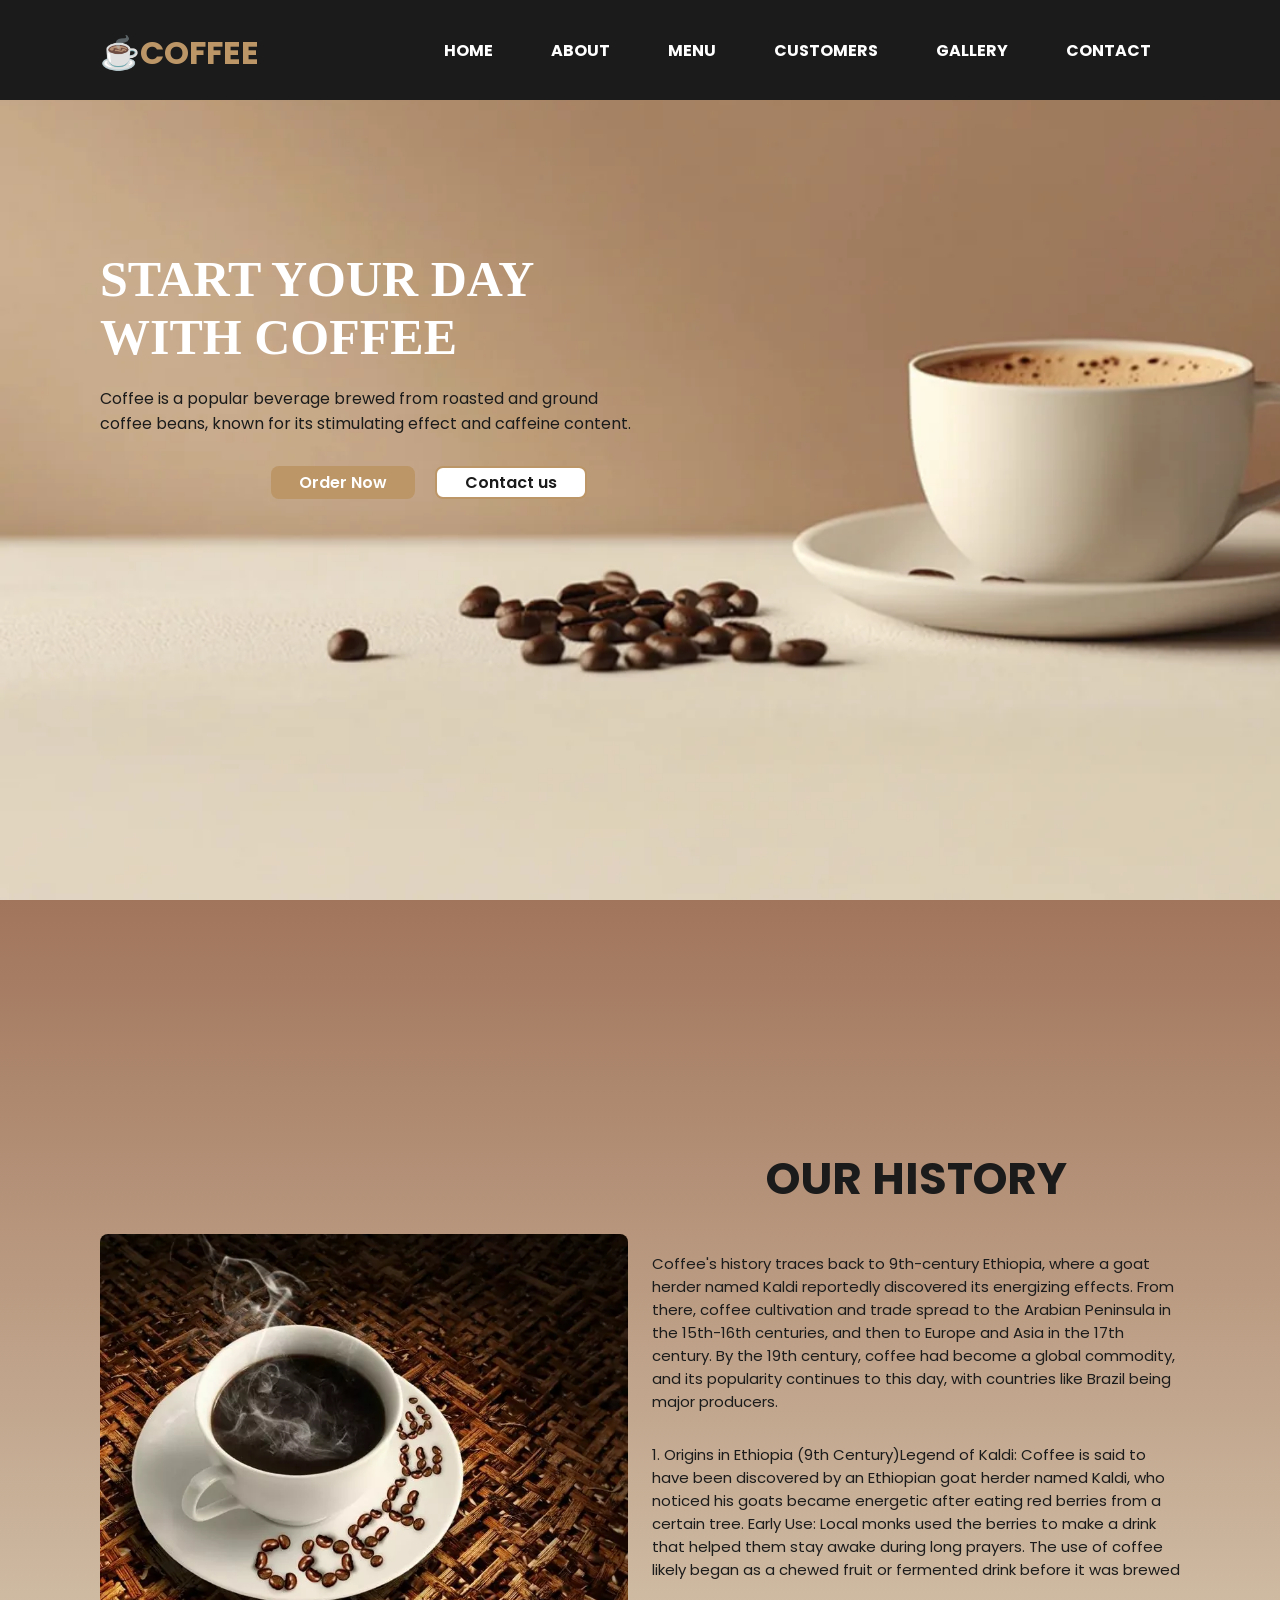
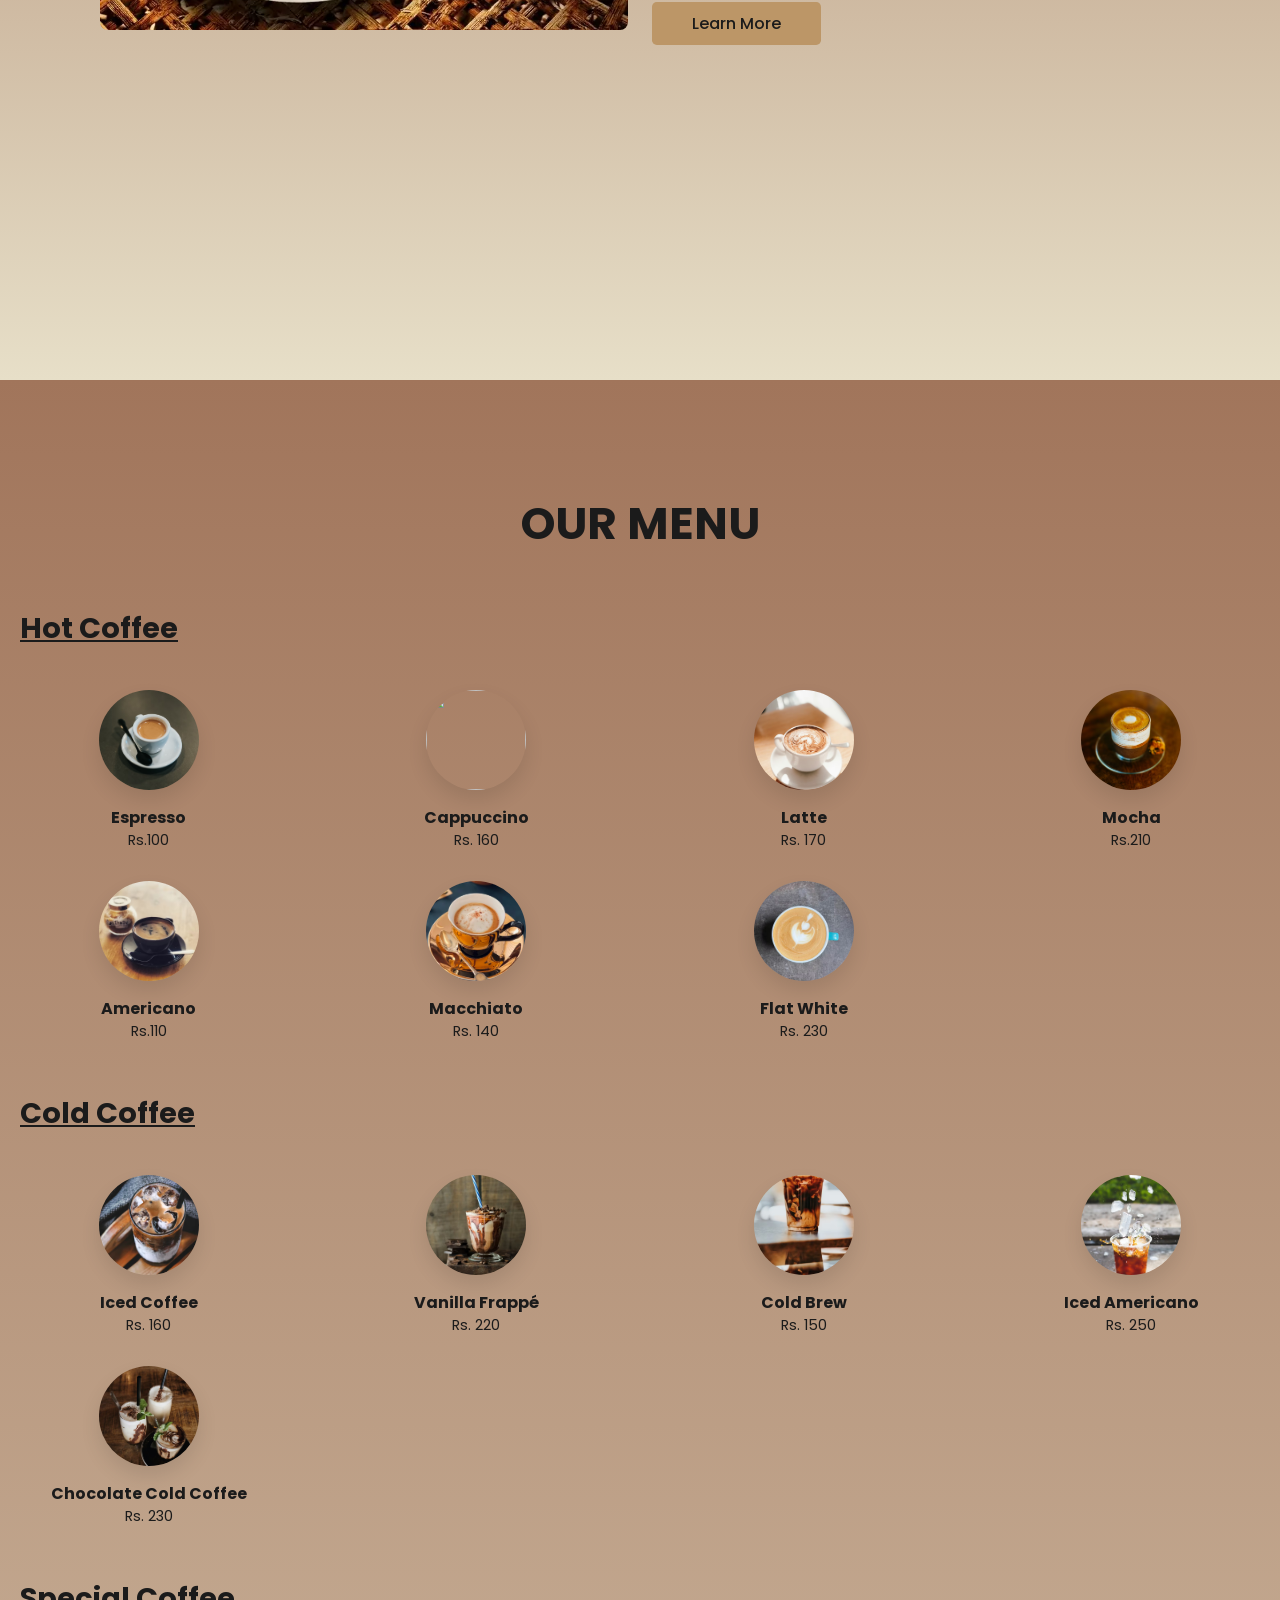
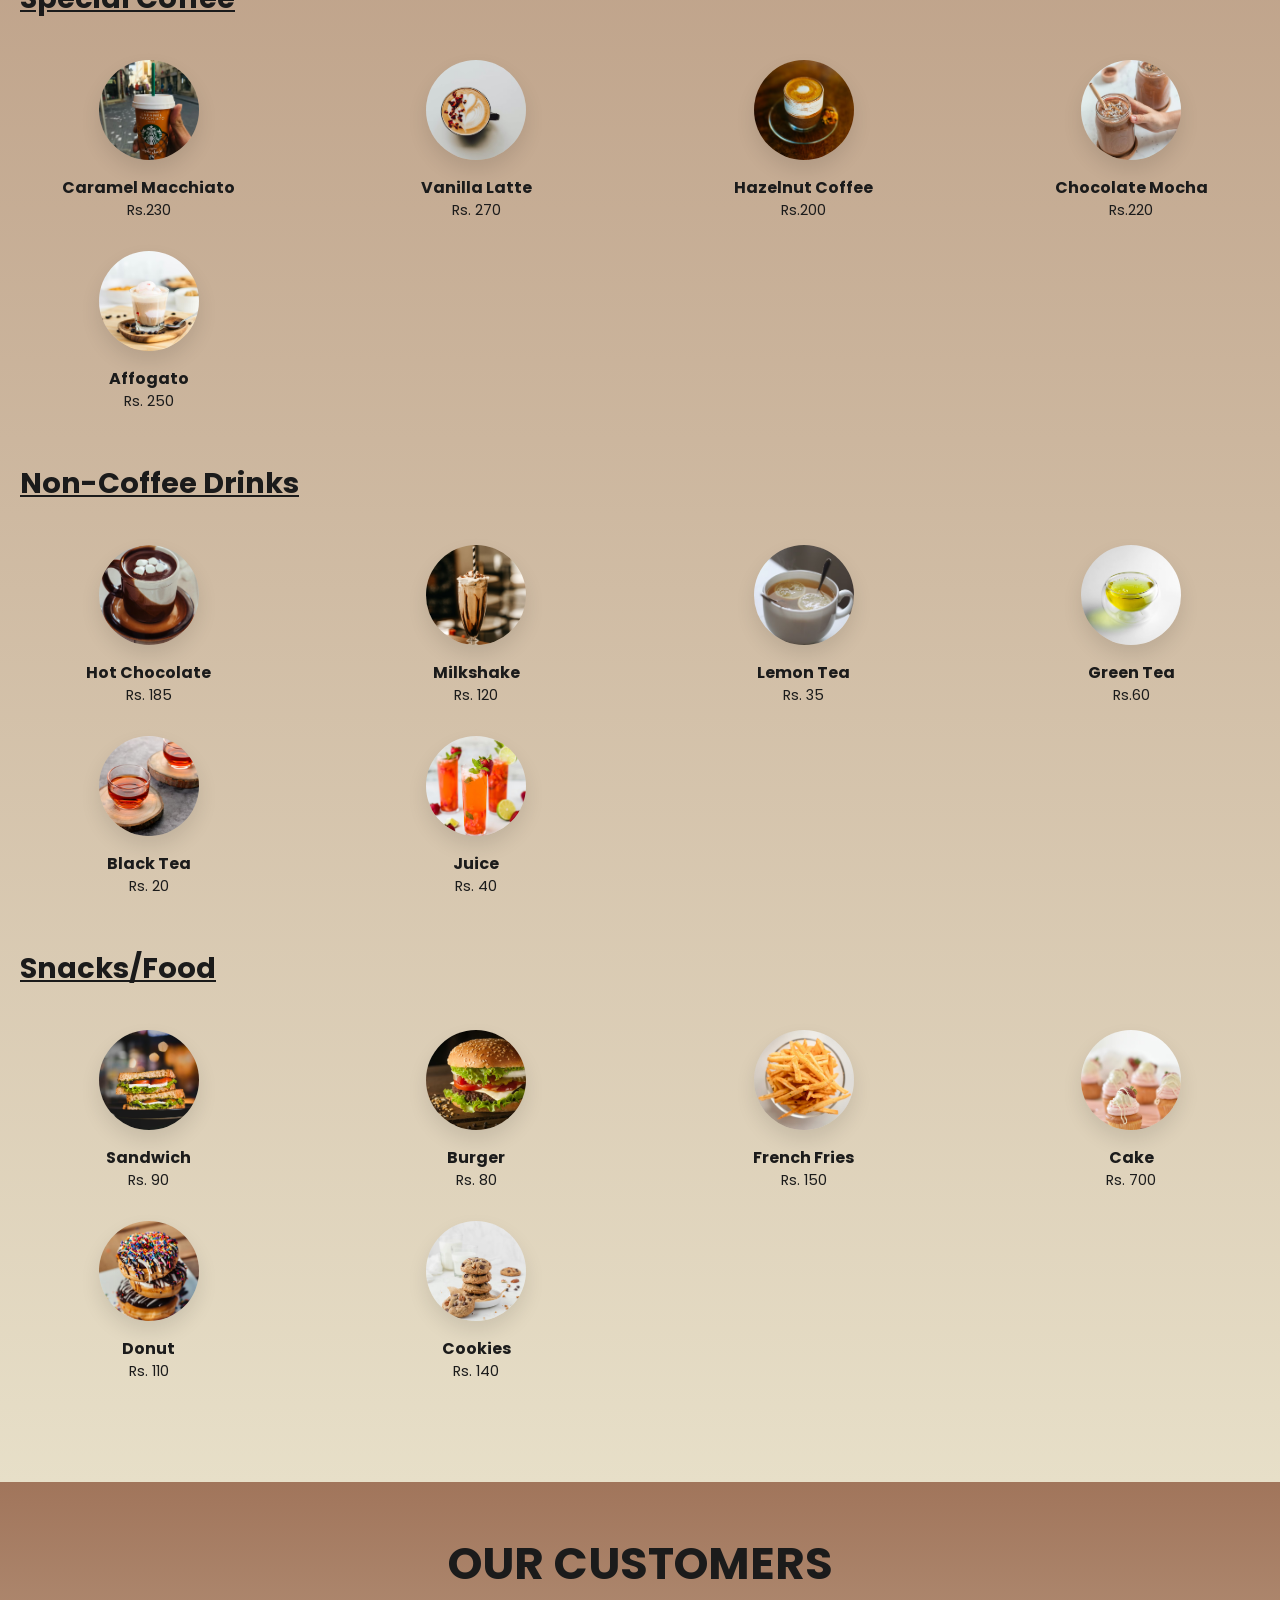
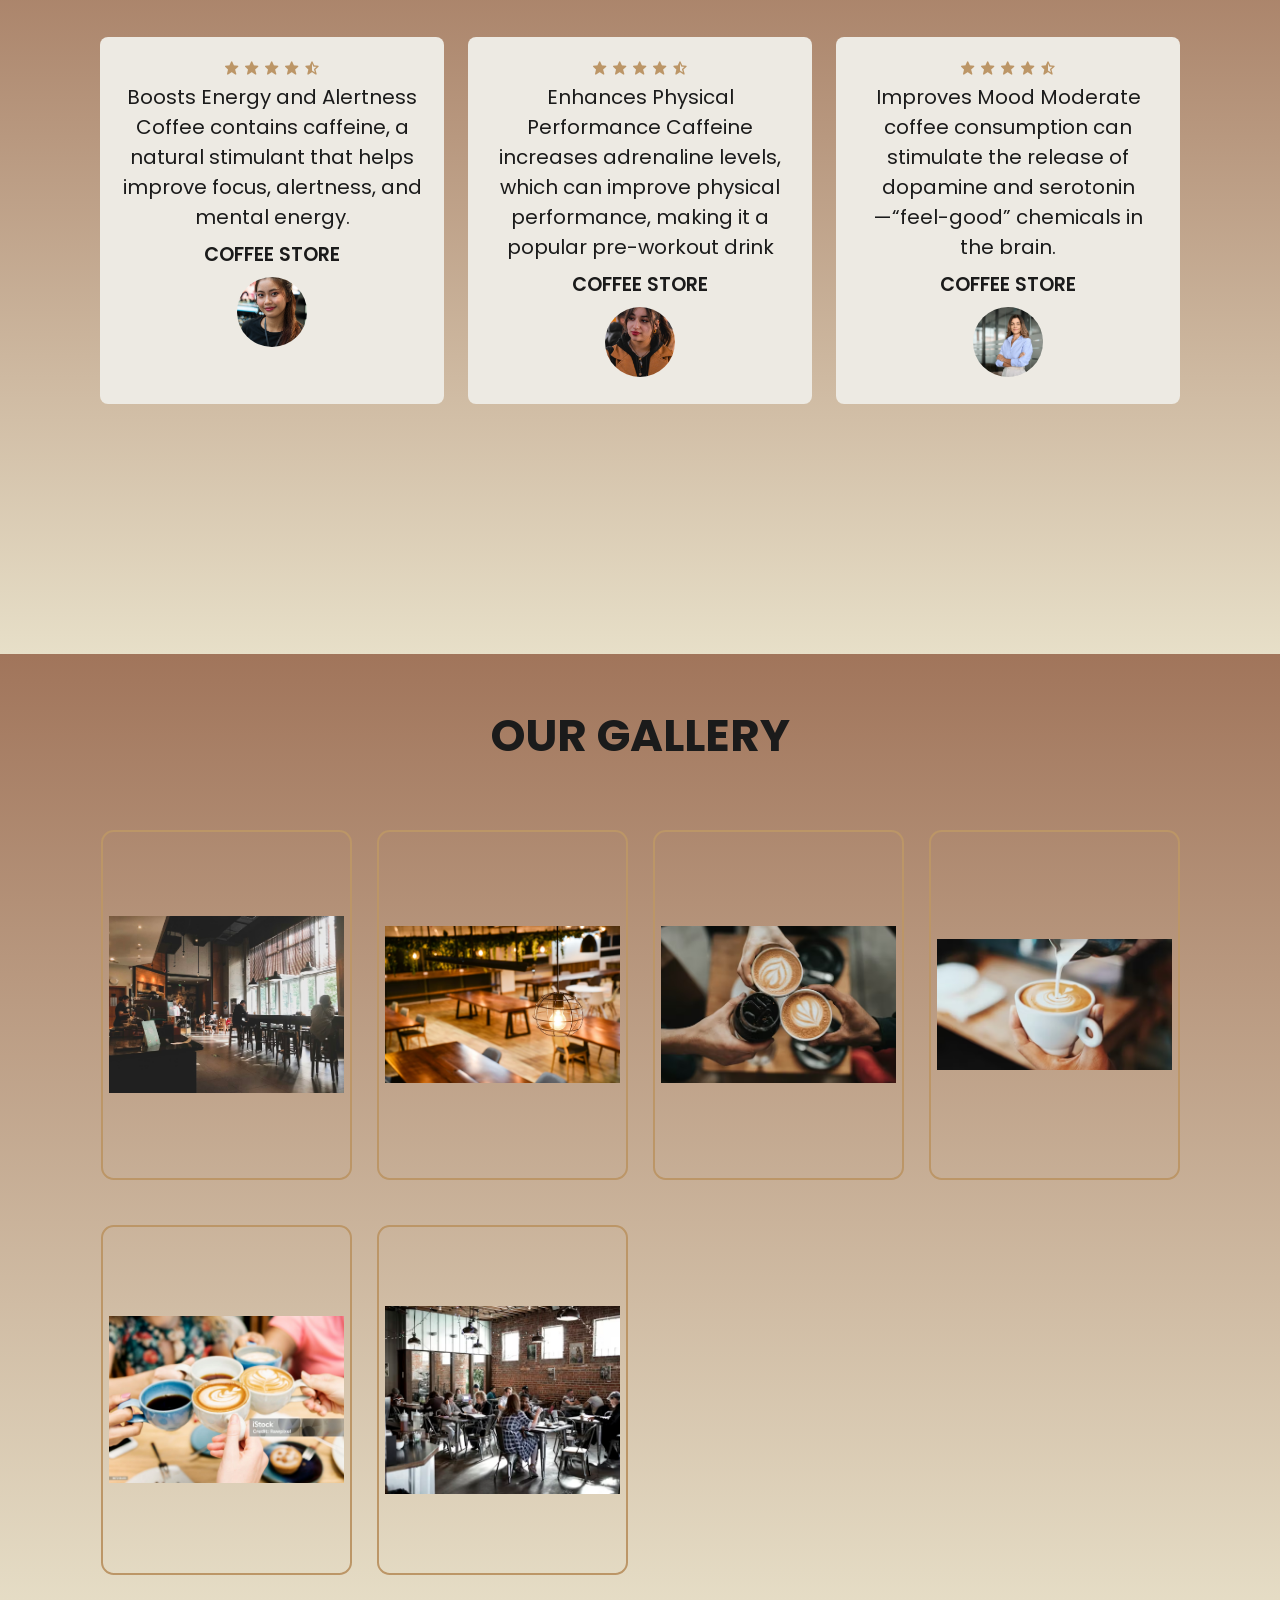
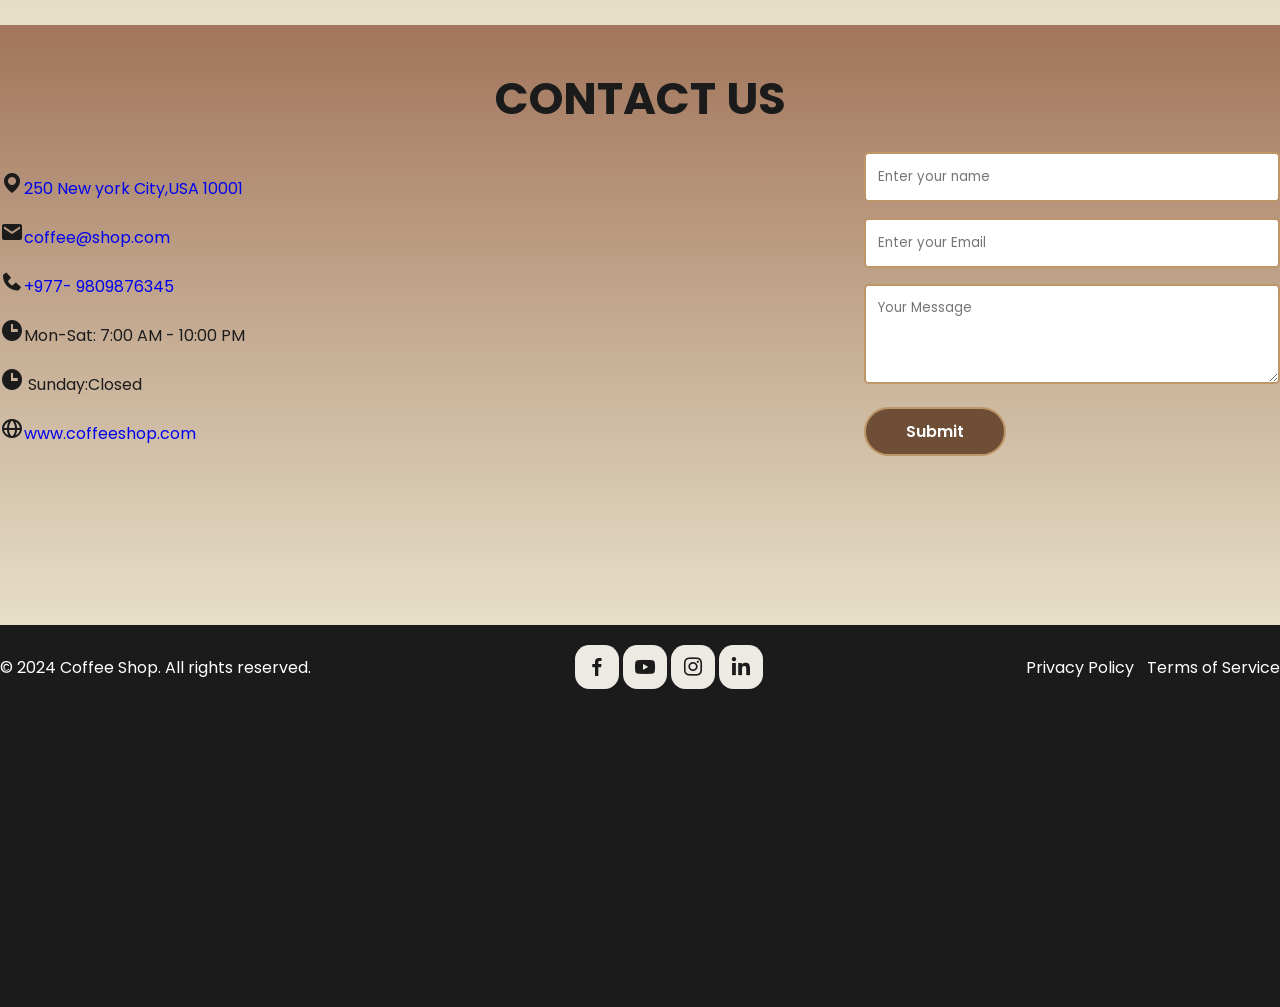
==== index.html @ 63e17163 "Add files via upload" ====
<!DOCTYPE html>
<html lang="en">
<head>
    <meta charset="UTF-8">
    <meta name="viewport" content="width=device-width, initial-scale=1.0">
    <title>Coffee Landing Page</title>
    <link rel="stylesheet"href="coff.css">
    <!-- box icons -->
    <link rel="stylesheet"
  href="https://unpkg.com/boxicons@latest/css/boxicons.min.css">
  <!-- swiper css-->
<link
  rel="stylesheet"
  href="https://cdn.jsdelivr.net/npm/swiper@12/swiper-bundle.min.css"
/>
<body>
       <!-- Navbar-->
    <header>
           <h2 class="logo-text">☕Coffee</h2>
           <div class="main-menu">
            <span class="menuBtn" onclick="openMenu()">&#9776;</span>
            <span class="closeBtn" onclick="closeMenu()">&#9746;</span>
        
        <!-- Links-->
    <ul class="navbar" id="nav-menu">
        <li><a href="#home" class="nav-link">HOME</a></li>
        <li><a href="#about" class="nav-link">ABOUT</a></li>
        <li><a href="#menu" class="nav-link">MENU</a></li>
        <li><a href="#customers" class="nav-link">customers</a></li> 
        <li><a href="#products" class="nav-link">GALLERY</a></li> 
        <li><a href="#contact" class="nav-link">CONTACT</a></li>
        </ul>
        </div>
        <!--iCONS-->
        <!-- <div class="header-icon">
           <i class='bx  bx-cart'  ></i> 
            <i class='bx  bx-search' id="search-icon"></i> 
        </div> -->
     </header>

     <!-- Home -->
     <section class="home" id="home">
    <div class="home-text">
        <h1> Start your day<br> with coffee</h1>
        <p>Coffee is a popular beverage brewed from roasted and ground 
        <br>coffee beans, known for its stimulating effect and caffeine content. </p>
       <div class="home-buttons">
       <button class="btn-order-now" onclick="OrderNow()">Order Now</button>
      <a href="#contact"><button class="btn-contact-us">Contact us</button></a>
    </div>
    </div>
<div class="home-img">
    <img src="https://www.google.com/url?sa=i&url=https%3A%2F%2Fwww.coop.co.uk%2Fproducts%2Fstarbucks-chilled-cup-classics-latte-220ml&psig=AOvVaw2fH3WB0V-2c7R5YcHQFHqv&ust=1748155427494000&source=images&cd=vfe&opi=89978449&ved=0CBQQjRxqFwoTCNCD7urAu40DFQAAAAAdAAAAABAE" alt="">
</div>
</section>
<!-- about -->
<section class="about" id="about">
    <div class="about-img">
        <img src="../Images/coffeee.webp"alt="">
    </div>
    <div class="about-text">
        <h2> Our history</h2>
        <p>Coffee's history traces back to 9th-century Ethiopia, where a goat herder named Kaldi reportedly discovered its energizing effects.
        From there, coffee cultivation and trade spread to the Arabian Peninsula in the 15th-16th centuries, and then to Europe and Asia in the 
        17th century. By the 19th century, coffee had become a global commodity, and its popularity continues to this day, with countries like 
        Brazil being major producers. </p>
         <p>1. Origins in Ethiopia (9th Century)Legend of Kaldi: Coffee is said to have been discovered by an Ethiopian goat herder named Kaldi, 
            who noticed his goats became energetic after eating red berries from a certain tree.
            Early Use: Local monks used the berries to make a drink that helped them stay awake during long prayers. The use of coffee likely began 
            as a chewed fruit or fermented drink before it was brewed</p>
        <!-- <a href="#" id="toggleBtn" class="btn" onclick="toggleLearn(event)">Learn More</a> -->
        <div id="extraContent" style="display:none; margin-top:50px;">
  <p>
 Coffee has a long and fascinating history that dates back to around the 9th century. 
 It is believed that coffee was first discovered in Ethiopia, where, according to a popular legend, 
 a goat herder noticed that his goats became unusually energetic after eating berries from a certain plant.
  These berries were later used to prepare the first form of coffee. From Ethiopia, coffee spread to Yemen
   in the 15th century, where it was first cultivated and used mainly by religious communities to stay awake 
   during long prayers. Coffee gradually became popular across the Middle East, then spread to Europe in the 
   17th century through trade, where coffee houses became important centers for social gatherings and discussions. 
   Later, coffee cultivation expanded to different parts of the world, especially in tropical regions. Today, 
   countries such as Brazil are the largest producers of coffee, followed by Vietnam, Colombia, and Indonesia. Coffee plants generally grow best in warm climates with high rainfall and are mainly produced in regions known as the “Coffee Belt,” which lies between the Tropic of Cancer and the Tropic of Capricorn.
  </p>
</div>
       <a  id="toggleBtn" class="btn" onclick="toggleLearn(event)">Learn More</a> 
    </div>
</section>
<!-- Menu section -->
<section class="menu-section" id="menu">
<h2 class="menu-title">Our Menu</h2>
<div class="section-content">
    <div class="menu-list">
        <div class="menu-item">
            <h3 class="name">Hot Coffee</h3>
              <div class="sub-menu">
                <div class="menu-item">
                    <img src="../Images/Espresso.avif" alt="">
                     <h4>Espresso</h4>
                      <p>Rs.100</p>
                </div>
                <div class="menu-item">
                    <img src="../Images/Cappuccino.avif" alt="">
                     <h4>Cappuccino</h4>
                      <p>Rs. 160</p>
                </div>
                <div class="menu-item">
                    <img src="../Images/lattee.avif" alt="">
                     <h4>Latte</h4>
                      <p>Rs. 170</p>
                </div>
                <div class="menu-item">
                    <img src="../Images/hazelnut coffee.avif" alt="">
                     <h4>Mocha</h4>
                      <p>Rs.210</p>
                </div>
                <div class="menu-item">
                    <img src="../Images/amercino.avif" alt="">
                     <h4>Americano</h4>
                      <p>Rs.110</p>
                </div>
                 <div class="menu-item">
                    <img src="../Images/machito.avif" alt="">
                     <h4>Macchiato</h4>
                      <p>Rs. 140</p>
                </div>
                 <div class="menu-item">
                    <img src="../Images/flat white.avif" alt="">
                     <h4>Flat White</h4>
                      <p>Rs. 230</p>
                </div>
            </div>
        </div>
        <div class="menu-item">
            <h3 class="name">Cold Coffee</h3>
             <div class="sub-menu">
                <div class="menu-item">
                    <img src="../Images/ice coffee.avif" alt="">
                     <h4>Iced Coffee</h4>
                      <p>Rs. 160</p>
                </div>
                <div class="menu-item">
                    <img src="../Images/frappee.avif" alt="">
                     <h4> Vanilla Frappé</h4>
                      <p>Rs. 220</p>
                </div>
                <div class="menu-item">
                    <img src="../Images/cold brew.avif" alt="">
                     <h4>Cold Brew</h4>
                      <p>Rs. 150</p>
                </div>
                <div class="menu-item">
                    <img src="../Images/iced americano.avif" alt="">
                     <h4>Iced Americano</h4>
                      <p>Rs. 250</p>
                </div>
                <div class="menu-item">
                    <img src="../Images/chocolate cold coffee.avif" alt="">
                     <h4>Chocolate Cold Coffee</h4>
                      <p>Rs. 230</p>
                </div>
            </div>
        </div>

            <div class="menu-item">
                <h3 class="name">Special Coffee</h3>
                  <div class="sub-menu">
                <div class="menu-item">
                    <img src="../Images/caramel macchiato.avif" alt="">
                     <h4>Caramel Macchiato</h4>
                      <p>Rs.230</p>
                </div>
                <div class="menu-item">
                    <img src="../Images/vanilla lattee.avif" alt="">
                     <h4>Vanilla Latte</h4>
                      <p>Rs. 270</p>
                </div>
                <div class="menu-item">
                    <img src="../Images/hazelnut coffee.avif" alt="">
                     <h4>Hazelnut Coffee</h4>
                      <p>Rs.200</p>
                </div>
                <div class="menu-item">
                    <img src="../Images/chocolate mocha.avif" alt="">
                     <h4>Chocolate Mocha</h4>
                      <p>Rs.220</p>
                </div>
                 <div class="menu-item">
                    <img src="../Images/affogato.avif" alt="">
                     <h4>Affogato</h4>
                      <p>Rs. 250</p>
                </div>
               
            </div>
        </div>
         <div class="menu-item">
                <h3 class="name">Non-Coffee Drinks</h3>
                  <div class="sub-menu">
                <div class="menu-item">
                    <img src="../Images/hot chocolate.avif" alt="">
                     <h4>Hot Chocolate</h4>
                      <p>Rs. 185</p>
                </div>
                <div class="menu-item">
                    <img src="../Images/milkshake.avif" alt="">
                     <h4>Milkshake</h4>
                      <p>Rs. 120</p>
                </div>
                <div class="menu-item">
                    <img src="../Images/lemon tea.avif" alt="">
                     <h4>Lemon Tea</h4>
                      <p>Rs. 35</p>
                </div>
                <div class="menu-item">
                    <img src="../Images/green tea.avif" alt="">
                     <h4>Green Tea</h4>
                      <p>Rs.60</p>
                </div>
                <div class="menu-item">
                    <img src="../Images/black tea.avif" alt="">
                     <h4>Black Tea</h4>
                      <p>Rs. 20</p>
                </div>
                 <div class="menu-item">
                    <img src="../Images/juice.avif" alt="">
                     <h4>Juice</h4>
                      <p>Rs. 40</p>
                </div>
            </div>
        </div>
         <div class="menu-item">
                <h3 class="name">Snacks/Food</h3>
                  <div class="sub-menu">
                <div class="menu-item">
                    <img src="../Images/sandwich.avif" alt="">
                     <h4>Sandwich</h4>
                      <p>Rs. 90</p>
                </div>
                <div class="menu-item">
                    <img src="../Images/burger.avif" alt="">
                     <h4>Burger</h4>
                      <p>Rs. 80</p>
                </div>
                <div class="menu-item">
                    <img src="../Images/french fries.avif" alt="">
                     <h4>French Fries</h4>
                      <p>Rs. 150</p>
                </div>
                <div class="menu-item">
                    <img src="../Images/cake.avif" alt="">
                     <h4>Cake</h4>
                      <p>Rs. 700</p>
                </div>
                <div class="menu-item">
                    <img src="../Images/donut.avif" alt="">
                     <h4>Donut</h4>
                      <p>Rs. 110</p>
                </div>
                 <div class="menu-item">
                    <img src="../Images/cokies.avif" alt="">
                     <h4>Cookies</h4>
                      <p>Rs. 140</p>
                </div>
            </div>
        </div>

</div>
</section>
<!-- Testimonials section  -->
<section class="customers" id="customers">
        <div class="heading">
            <h2>Our customers</h2>
        </div>
        <!--Container-->
        <div class="customers-container">
            <div class="box">
                <div class="stars">
                    <i class='bx  bxs-star'></i> 
                    <i class='bx  bxs-star'></i> 
                    <i class='bx  bxs-star'></i> 
                    <i class='bx  bxs-star'></i> 
                    <i class='bx  bxs-star-half'></i> 
                </div>
                <p> Boosts Energy and Alertness
Coffee contains caffeine, a natural stimulant that helps improve focus, alertness, and mental energy.</p>
            <h2> coffee Store</h2>
            <img src="../Images/ig1.avif" alt="">
            </div>
                   <div class="box">
                <div class="stars">
                    <i class='bx  bxs-star'></i> 
                    <i class='bx  bxs-star'></i> 
                    <i class='bx  bxs-star'></i> 
                    <i class='bx  bxs-star'></i> 
                    <i class='bx  bxs-star-half'></i> 
                </div>
                <p> Enhances Physical Performance
Caffeine increases adrenaline levels, which can improve physical performance, making it a popular pre-workout drink</p>
            <h2> coffee Store</h2>
            <img src="../Images/ig 2.avif" alt="">
            </div>
                   <div class="box">
                <div class="stars">
                    <i class='bx  bxs-star'></i> 
                    <i class='bx  bxs-star'></i> 
                    <i class='bx  bxs-star'></i> 
                    <i class='bx  bxs-star'></i> 
                    <i class='bx  bxs-star-half'></i> 
                </div>
                <p>Improves Mood
Moderate coffee consumption can stimulate the release of dopamine and serotonin—“feel-good” chemicals in the brain.</p>
            <h2>coffee Store</h2>
            <img src="../Images/ig3.webp" alt="">
            </div>
        </div>
    </section>
<!--Products-->
<section class="products" id="products">
    <div class="heading">
        <h2> Our Gallery</h2>
    </div>
    <!--Container-->
<div class="products-container">
    <div class="box">
        <img src="../Images/shop1.avif" alt="">
        </div>

      <div class="box">
        <img src="../Images/shop2.avif" alt="">
</div>
  <div class="box">
        <img src="../Images/shop3.avif" alt="">
    </div>
      <div class="box">
        <img src="../Images/shop4.avif" alt="">  
    </div>
      <div class="box">
        <img src="../Images/shop5.jpg" alt="">
    </div>
       <div class="box">
        <img src="../Images/shop6.avif" alt="">

        </div>
    </div>
    </section>
    <!-- Contact section -->
  <section class="contact-section" id="contact">
      <h2 class="section-title">Contact Us</h2>
      <div class="section-content">
             <ul class="contact-info-list">
                <li class="contact-info">
               <p><i class="bx bxs-map"></i><a href="https://maps.google.com/?q=250+New+york+City,USA+10001">250 New york City,USA 10001</a></p>
                </li>
                 <li class="contact-info">
                <p><i class="bx bxs-envelope"></i><a href="mailto:coffee@shop.com">coffee@shop.com</a></p>
                </li>
                 <li class="contact-info">
               <p><i class="bx bxs-phone"></i><a href="tel:+977-9809876345">+977- 9809876345</a>
              </p>
                </li>
                 <li class="contact-info">
                <p><i class="bx bxs-time"></i>Mon-Sat: 7:00 AM - 10:00 PM</p>
                </li>
                 <li class="contact-info">
                <p><i class="bx bxs-time"></i> Sunday:Closed</p>
                </li>
                 <li class="contact-info">
                <p><i class='bx bx-globe'></i><a href="https://www.coffeeshop.com">www.coffeeshop.com</a></p>
                </li>
            </ul>
    <form action="https://script.google.com/macros/s/AKfycbwiwgAVeSHhJvW1-K7cb2Zq85t9lY4PIcH1Jroj9TIvGmdhLz7yM1mQ5mbHbmNhvFgF/exec" method="POST" class="contact-form" id="contact-form">
    <input type="text" name="name" class="form-input" placeholder="Enter your name"><br>
    <input type="email" name="email" placeholder="Enter your Email" class="form-input" required> <br>
    <textarea name="message" placeholder="Your Message" class="form-input" required></textarea>
    <button class="submit-button" type="submit">Submit</button>
    </form>

</section>
<!-- footer section -->

    <footer class="footer-section">
        <div class="section-content">
            <p class="copyright-text">&#169; 2024 Coffee Shop. All rights reserved.</p>
           <div class="social">
            <a href="https://www.facebook.com/profile.php?id=1000xxxxxxxx"><i class='bx bxl-facebook'></i></a>
             <a href="https://www.youtube.com/@ChhotiKahani111"><i class='bx bxl-youtube'></i></a>
              <a href=""><i class='bx bxl-instagram'></i></a>
               <a href="https://www.linkedin.com/in/aashika-chaudhary-69018b343?utm_source=share&utm_campaign=share_via&utm_content=profile&utm_medium=android_app"><i class='bx bxl-linkedin'></i></a>
           </div> 
           <p class="policy-text">
            <a href="#" class="policy-link">Privacy Policy</a> | <a href="#"  class="policy-link">Terms of Service</a>
           </p>
        </div> 
        <div class="footer-box">
            <ul class="contact-info-list">
                <li class="contact-info">
               <p><i class="bx bxs-map"></i>250 New york City,USA 10001</p>
                </li>
                 <li class="contact-info">
                <p><i class="bx bxs-envelope"></i>coffee@shop.com</p>
                </li>
                 <li class="contact-info">
               <p><i class="bx bxs-phone"></i>
               +977- 9809876345</p>
                </li>
                 <li class="contact-info">
                <p><i class="bx bxs-time"></i>Mon-Sat: 7:00 AM - 10:00 PM</p>
                </li>
                 <li class="contact-info">
                <p><i class="bx bxs-time"></i> Sunday:Closed</p>
                </li>
                 <li class="contact-info">
                <p><i class='bx bxs-globe'></i>www.coffeeshop.com</p>
                </li>
            </ul>

            <h3> Contact</h3>
            <div class="contact">
                <span><i class='bx  bxs-map'></i> 250 New york City,USA 10001</span>
                  <span><i class='bx  bxs-phone'></i>+1 444 744 8444 </span>
                  <span><i class='bx  bxs-envelope'></i>coffee@shop.com</span>
            </div>
        </div>
    </footer>
    <!-- Linking swiper script -->
<script src="https://cdn.jsdelivr.net/npm/swiper@12/swiper-bundle.min.js"></script>
<script src="coff.js"></script>


</body>
</html>
---- coff.css ----
/* Google font */
@import url('https://fonts.googleapis.com/css2?family=Gravitas+One&family=Lobster&family=Miniver&family=Montserrat+Alternates:wght@500;600;700&family=Open+Sans:ital,wght@0,300..800;1,300..800&family=Poppins:ital,wght@0,100;0,200;0,300;0,400;0,500;0,600;0,700;0,800;0,900;1,100;1,200;1,300;1,400;1,500;1,600;1,700;1,800;1,900&family=Roboto:ital,wght@0,100..900;1,100..900&family=Winky+Sans:ital,wght@0,300..900;1,300..900&display=swap');
*{
    font-family: 'Poppins',sans-serif;
    margin: 0;
    padding: 0;
    box-sizing: border-box;
    scroll-padding-top: 4rem;
    scroll-behavior: smooth;
    list-style: none;
    text-decoration: none;
  
}
/* variable */
:root{
--main-color:#bc9667;
--second-color:#edeae3;
--text-color:#1b1b1b;
--bg-color:#fff;

/* box shadow*/
--box-shadow: 2px 2px 10px 4px rgb(14 55 54 / 15%);
}
html{
    scroll-behavior: smooth;
}
section{
    padding: 50px 100px;
}
img{
    width: 100%;
}
body{
    color: var(--text-color);
 
   
}
header{
    position: fixed;
    width: 100%;
    height: 100px;
    top:0;
    right:0;
    z-index: 1000;
    display: flex;
    justify-content: space-between;
    align-items: center;
    padding: 18px 100px;
    transition: 0.5s linear;
    background: var(--text-color);
}
.header.shadow{
    background: var(--text-color);
    background: var(--box-shadow);
}
.logo-text{
    font-size: 2rem;
    font-weight: bold;
    color: var(--bg-color);
    margin-top: 5px;
}
#nav-menu {
  display: flex;  /* show links horizontally */
  list-style: none;
}
.menuBtn,
.closeBtn {
  display: none; /* hide hamburger on desktop */
}
.closeBtn, .menuBtn{
   font-size: 28px;
   margin: 0px 20px;
   color: var(--bg-color);
   display: none;
   margin-bottom: 50px;
}
@media only screen and (max-width: 768px){
   ul{
    display: none;
   }
   ul li{
    display: block;
    margin: 20px;
  
   }
   .menuBtn{
    display: block;
   }
   #nav-menu{
    width: 100%;
    background: rgb(11,46,54);
    position: absolute;
    top: 50px;
    right: 0px;
    text-align: center;
    display: none;
    cursor: pointer;
   }
   #nav-menu:hover{
   
    transition: 0.2s all linear;
    border: 2px solid var(--bg-color);
    
   }
}
.navbar{
    display: flex;
    justify-content: space-between;

}
.navbar a{
    padding: 8px 29px;
    color: var(--bg-color);
    font-size: 1rem;
    text-transform: uppercase;
    font-weight: bold;
}
.navbar a:hover{
    background-color:rgb(244, 162, 91);
    border-radius: 0.2rem;
    transition: 0.2s all linear;
}


h1{
    text-align: left;
    margin-top: 200px;
    font-size: 50px;
    font-family:'Poppins,sans-serif';
}
/* home */
.home{
    width: 100%;
    min-height: 100vh;
    background: url("../Images/c.webp");
    background-repeat: no-repeat;
    background-size:cover;
    background:absolute;
    background-position: left;
    display: grid;
    grid-template-columns: repeat(auto-fit,minmax(17rem,auto));
    gap:1.5rem;
}
.home-text h1{
    color: var(--bg-color);
    text-transform: uppercase;
    margin: 0.5;
    margin-bottom: 20px;
    
}
.home-text p{
    margin-bottom: 20px;
}
/* Container for the buttons */
.home-buttons {
  display: flex;
  gap: 20px;           /* Space between buttons */
  justify-content: center; /* Center horizontally */
  margin-top: 30px;  
  text-align: left;  /* Space from elements above */
  flex-wrap: wrap;     /* Wrap on small screens */
}

/* Common styles for both buttons */
.home-buttons button {
  padding: 2px 28px;
  font-size: 1rem;
  border-radius: 8px;
  border: none;
  cursor: pointer;
   text-align: left; 
  transition: all 0.3s ease;
  font-weight: 600;
}

/* Order Now button style */
.home-buttons .btn-order-now {
  background-color:var(--main-color) ;/* coral/orange color */
  color: #fff;
}

.home-buttons .btn-order-now:hover {
  background-color:var(--main-color) ;/* darker orange on hover */
  transform: translateY(-2px);
  box-shadow: 0 5px 15px rgba(0,0,0,0.2);
}

/* Contact Us button style */
.home-buttons .btn-contact-us {
  background-color: #fff;
  color: var(--text-color);
  border: 2px solid var(--main-color);
}

.home-buttons .btn-contact-us:hover {
  background-color: var(--main-color);
  color: #fff;
  transform: translateY(-2px);
  box-shadow: 0 5px 15px rgba(0,0,0,0.2);
}

/* Responsive for small screens */
@media screen and (max-width: 600px){
    .home{
    background: url("../Images/c.webp");
    background-repeat: no-repeat;
    min-height: 100vh;
    background-size:cover;
    background:relative;
    background-position: left;
    display: grid;
    grid-template-columns: repeat(auto-fit,minmax(17rem,auto));
    gap:1.5rem;
        
    }
    .navbar{
        width: 100%;
    }

  .home-buttons {
    flex-direction: column;
    gap: 15px;
  }
  
  .home-buttons button {
    width: 50%;
    height: 50px;

  }
}
.btn {
    margin-top: 20px;
    padding: 10px 50px;
    border-radius: 0.2rem;
    background: var(--main-color);
    color: var(--text-color);
    font-weight:500;
    margin-bottom: 500px;
}
.btn:hover {
    background: #837bf5;
}
.btn.contact-us {
    background: var(--second-color);
    color: var(--text-color);
    border: 2px solid var(--main-color);
}
/* about */
.about{
    min-height: 120vh;
    align-items: center;
    display: grid;
    grid-template-columns: repeat(auto-fit,minmax(17rem,auto));
    gap:1.5rem;
    background: linear-gradient(to bottom, #A1755B, #E7DFC8);
}

.about-img img{
    margin-top: 50px;
    border-radius: 0.5rem;
    margin-bottom: 60px;
    
}
.about-text h2{
    font-size: 2.8rem;
    color: var(--text-color);
    text-transform:uppercase;
    text-align: center;
    font-size: 2.8rem;
    margin-bottom: 40px;
    margin-top: -100px;
    
}
.about-text p{
    font-size:15px;
    margin:0.5rem  1 1rem;
    margin-bottom: 30px;

}
 .about .btn{
    padding: 10px 40px;
    border-radius: 0.3rem;
    background-position: var(--main-color);
    color: var(--text-color);
    font-weight:500;
    border: none;
    margin-bottom: 10px;
}
.btn:hover{
    background: #8a6f4d;
}
/* Menu section */
.menu-section{
    padding: 50px 0 100px;
        background: linear-gradient(to bottom, #A1755B, #E7DFC8);
    
}
/* 4 items euta line ma milayera rakhna */
.sub-menu {
    display: grid;
    grid-template-columns: repeat(3, 1fr); /* Exact 4 ota items per row */
    gap: 30px;                             /* Items bich ko gap */
    width: 100%;
}
h2{
    text-align: center;
    font-size: 2.8rem;
    text-transform: uppercase;
    margin-top: 60px;
    
}
h2:hover{
    transition: 0.2s all linear;
    text-decoration: underline;
    text-decoration-color: #bc9667;
}
h3{
    font-size: 1.8rem;
    text-decoration: underline;
    margin-bottom: 20px;
    margin-top: 30px;
    padding: 20px;
}
/* Individual Item Styling */
.sub-menu .menu-item {
    display: flex;
    flex-direction: column;
    align-items: center;    /* Center align garna */
    text-align: center;
}

/* BHITRA KO IMAGE: Yo code le sabai lai same size banaucha */
.sub-menu .menu-item img {
    width: 100px;           /* Sabai image ko width same */
    height: 100px;          /* Sabai image ko height same */
    object-fit: cover;      /* Image stretch huna didaina, milayera crop garcha */
    border-radius: 50%;     /* Exact golo banauna */
    margin-bottom: 15px;
    box-shadow: var(--box-shadow);
    box-shadow: 0 10px 20px rgba(0,0,0,0.1); /* Halka shadow image ma jastai */
}

/* Item ko Name ra Price */
.sub-menu .menu-item h3 {
    font-size: 1.1rem;
    margin: 5px 0;
    font-weight: bold;
}

.sub-menu .menu-item p {
    font-size: 0.9rem;
    color: var(--text-color);

}
@media (min-width: 768px) {
    .sub-menu {
        grid-template-columns: repeat(3, 1fr);
    }
}

@media (min-width: 1024px) {
    .sub-menu {
        grid-template-columns: repeat(4, 1fr);
    }
}

/* customers section */
  #customers{
  
     background: linear-gradient(to bottom, #A1755B, #E7DFC8);
  }
  .customers-container{
     display: grid;
    grid-template-columns: repeat(auto-fit,minmax(200px,auto));
    gap:1.5rem;
    margin-top: 2rem;
    
}

.customers-container .box{
    padding: 20px;
    box-shadow: var(--main-color);
    background-color: var(--second-color);
    border-radius: 0.5rem;
    text-align: center;
    margin-bottom: 200px;
}
.stars .bx{
    color:var(--main-color);
}
.customers-container .box p{
    font-size: 20px;

}
.customers-container .box h2{
    font-size: 1.2rem;
    font-weight: 600;
    margin: 0.5rem 0 0.5rem;
}
.customers-container .box img{
    width: 70px;
    height: 70px;
    border-radius: 50%;
    object-fit: cover;
}
.customers-container .box:hover{
    background: var(--second-color);
    transition: 0.2s all linear;
}

.heading{
    text-align: center;
     margin-bottom: 40px;
}
.heading h2{
    font-size: 2.8rem;
    margin-top: -2px;
    margin-bottom: 40px;
    text-transform: uppercase;
}
.logo-text{
    color: var(--main-color);
}
.products{
    background: linear-gradient(to bottom, #A1755B, #E7DFC8);
}
.products-container{
    display: grid;
    min-height: 600px;
    grid-template-columns: repeat(auto-fit,minmax(200px,auto));
    gap:1.5rem;
    margin-top: 2rem;

}
.products-container .box{
    position: relative;
    padding: 0.5px;
    display: flex;
    flex-direction: column;
    justify-content: center;
    border-radius: 0.5rem;
}
.products-container img{
    width: 100%;
    height: 350px;
    object-fit: contain;
    object-position: center;
    margin-top: 20px;
    padding: 6px;
    border: 2px solid var(--main-color);
    border-radius: 0.8rem;
}
.products-container .box h3{
    font-size: 1rem;
    font-weight: 600;
    text-transform: uppercase;
    margin: 0.5rem 0 0.5rem;
    margin-top: 20px;
}
.products-container .box .content {
    display: flex;
    align-items: center;
    justify-content: space-around;
}
.products-container .box .content span{
    padding: 0.1rem;
    color: var(--bg-color);
    background: var(--main-color);
    border-radius: 4px;
    font-weight: 500;
}
.products-container .box .content a{
    padding: 0.1rem;
    color: var(--bg-color);
    border: 2px solid var(--main-color);
    border-radius: 4px;
    text-transform: uppercase;
}
.products-container .box .content a:hover{
    background: var(--main-color);
    color: var(--bg-color);
    transition: 0.2s all linear;
}


/* footer section*/
.footer-section{
   padding: 20px 0;
   background: var(--text-color);
}
.footer-section .section-content{
    display: flex;
    align-items: center;
    justify-content: space-between;

}
.footer-section :where(.copyright-text, .social-media, .policy-link){
    color: var(--bg-color);
}
.social-media{
    display: flex;
    align-items: center;
    column-gap: 0.5rem;
}
.social a .bx{
    font-size: 24px;
    color: var(--text-color);
    padding: 10px;
    background: var(--second-color);
    border-radius: 0.9rem;
}
.social a .bx:hover{
    background: var(--main-color);
    color: var(--bg-color);
}
.footer-box h3{
    font-weight: 600;
    margin-bottom: 10px;

}
.footer-box li a{
    color: var(--text-color);
}
.footer-box li a:hover{
    color: var(--main-color);
}
@media screen and (max-width: 768px){
  
    .footer-section .section-content{
        padding: 18px 50px;
        flex-direction: column;
        gap: 20px;
    }
    
    section{
        padding: 50px 20px;
    }
    .social a .bx{
        justify-content: center;
        margin: 2px;
        
    }
    
} 

/* Contact section */
.contact-section{
    padding: 50px 0 10px;
    height: 500px;
     min-height: 600px;
    background: linear-gradient(to bottom, #A1755B, #E7DFC8);
}
.contact h2{
    font-size: 3rem;
    text-align: center;
    font-weight: 600;
   margin-top: 20px;
}
.section-title{
    margin-top: -10px;
    margin-bottom: 20px;
}
.contact-section .section-content{
    display: flex;
    gap: 20px;
    align-items: flex-start;
    justify-content: space-between;
}
.contact-section .section-content .contact-info{
    display: flex;
    align-items: center;
    margin: 20px 0;
    gap: 20px;
}
.contact-section .section-content .contact-info i{
    font-size: 24px;
 
}
 .contact-section .contact-form .form-input{
    width: 100%;
    height: 50px;
    padding: 0 12px;
    outline: none;
    margin-bottom: 16px;
    background: var(--bg-color);
    border: 2px solid var(--main-color);
    border-radius: 0.3rem;

} 
.contact-section .contact-form textarea.form-input{
    height: 100px;
    padding: 12px;
    resize: vertical;
}
.contact-section .contact-form .submit-button{
    padding: 10px 40px;
    border-radius: 2rem;
    background: #6f4e37;
    color: var(--bg-color);
    font-size:16px;
    font-weight:600;
    border: 2px solid var(--main-color);
}
.contact-section .contact-form .submit-button:hover{
    background: #8a6f4d;
    color: var(--text-color);
    transition: 0.2s all linear;
}
button:hover{
    background: #8a6f4d;
    color: var(--text-color);
}
@media screen and (max-width: 768px){
    .contact{
        padding: 18px 50px;
    }
    
    section{
        padding: 50px 20px;
    }
 
    
} 


/* Mobile */
@media screen and (max-width: 767px) {
    header {
        padding: 15px 20px;
    }

    .container {
        padding: 0 15px;
    }
    .navbar {
        display:none;
        flex-direction: column;
        gap: 15px;
     

        position: absolute;
        top: 70px;
        right: 20px;
        width: 300px;
        padding: 15px;
        box-shadow: 0 4px 10px rgba(0,0,0,0.1);
    }

    .navbar.active {
        display: flex;
    }

    #menu-icon {
        display: block;
    }

    .home {
        flex-direction: column;
        text-align: center;
    }

    .menu-list {
        grid-template-columns: 1fr;
    }

    .products-container {
        grid-template-columns: 1fr;
        padding: 20px;
    }

    .contact-info-list {
        grid-template-columns: 1fr;
    }
    
}

/* Tablet */
@media screen and (min-width: 768px) and (max-width: 1024px) {
    .menu-list {
        grid-template-columns: repeat(2, 1fr);
    }

    .products-container {
        grid-template-columns: repeat(2, 1fr);
        padding: 30px;
    }

    .home {
        flex-direction: column;
        text-align: center;
    }
}
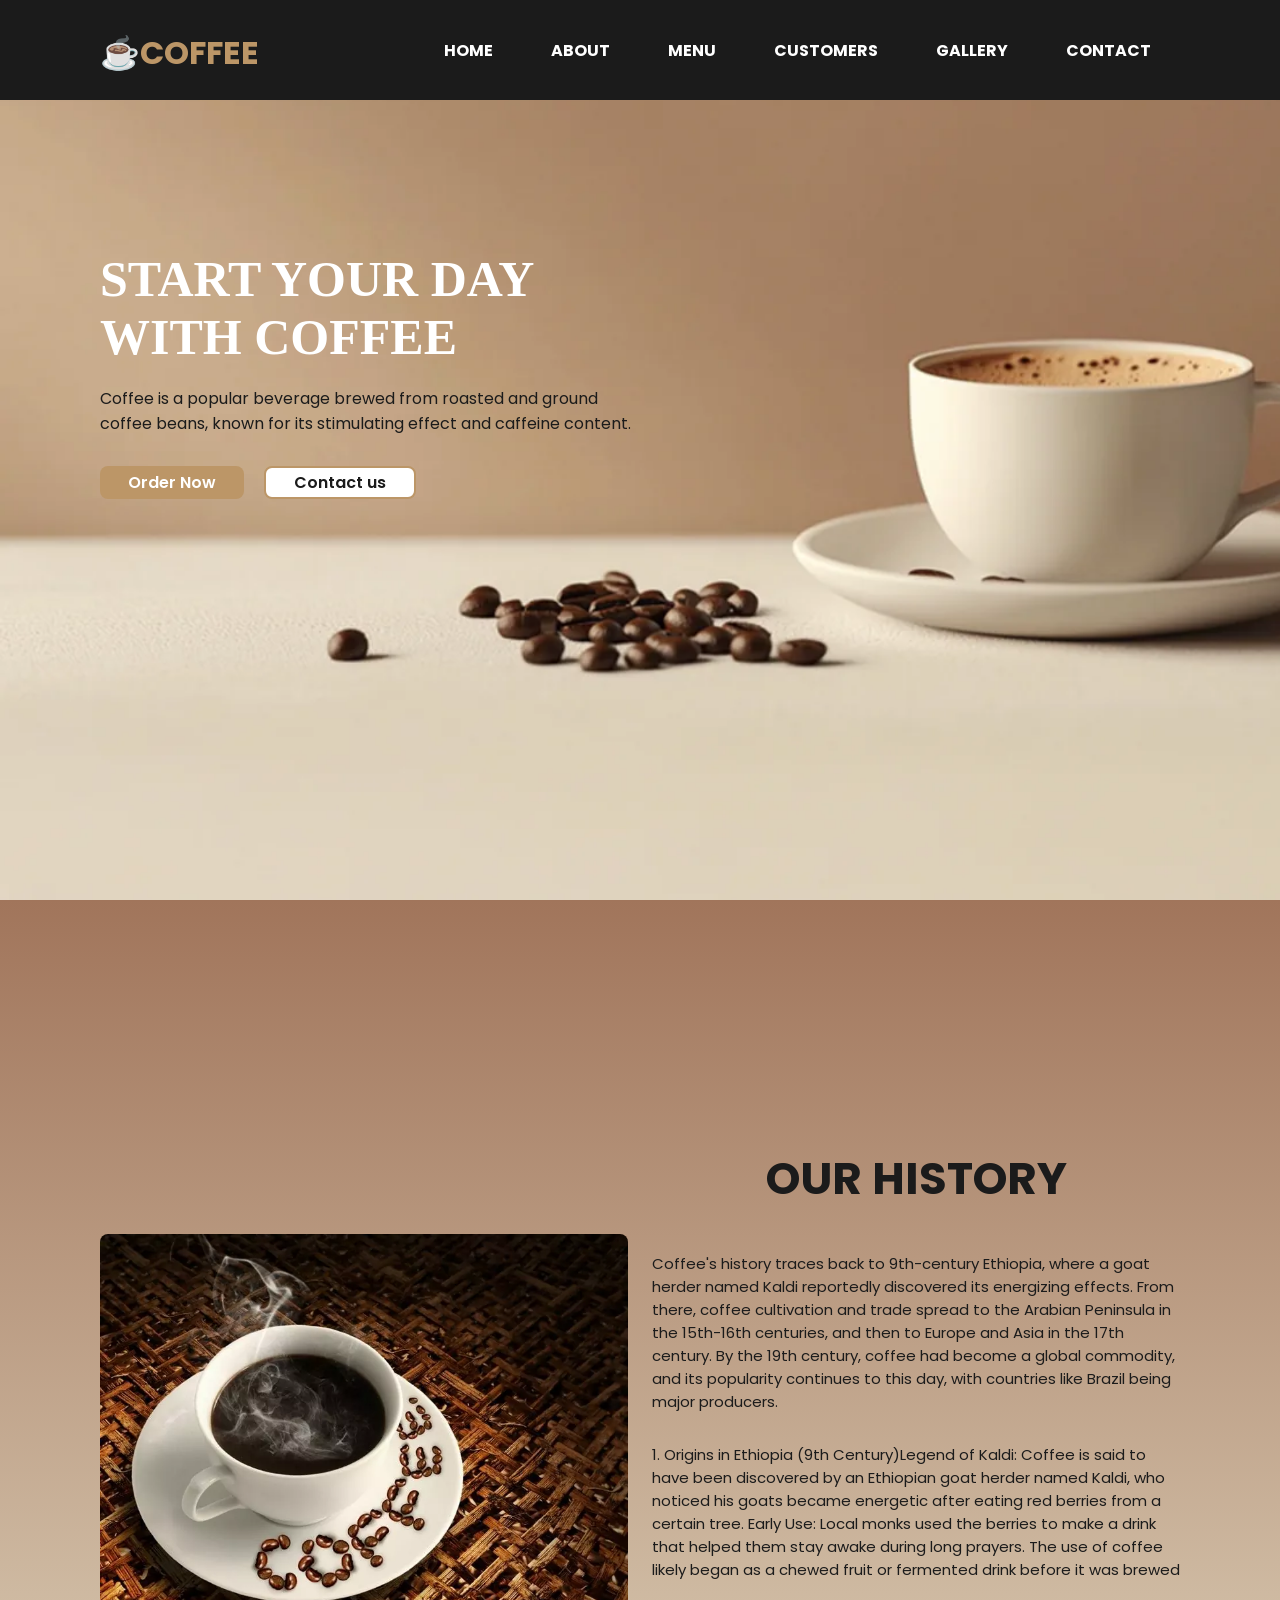
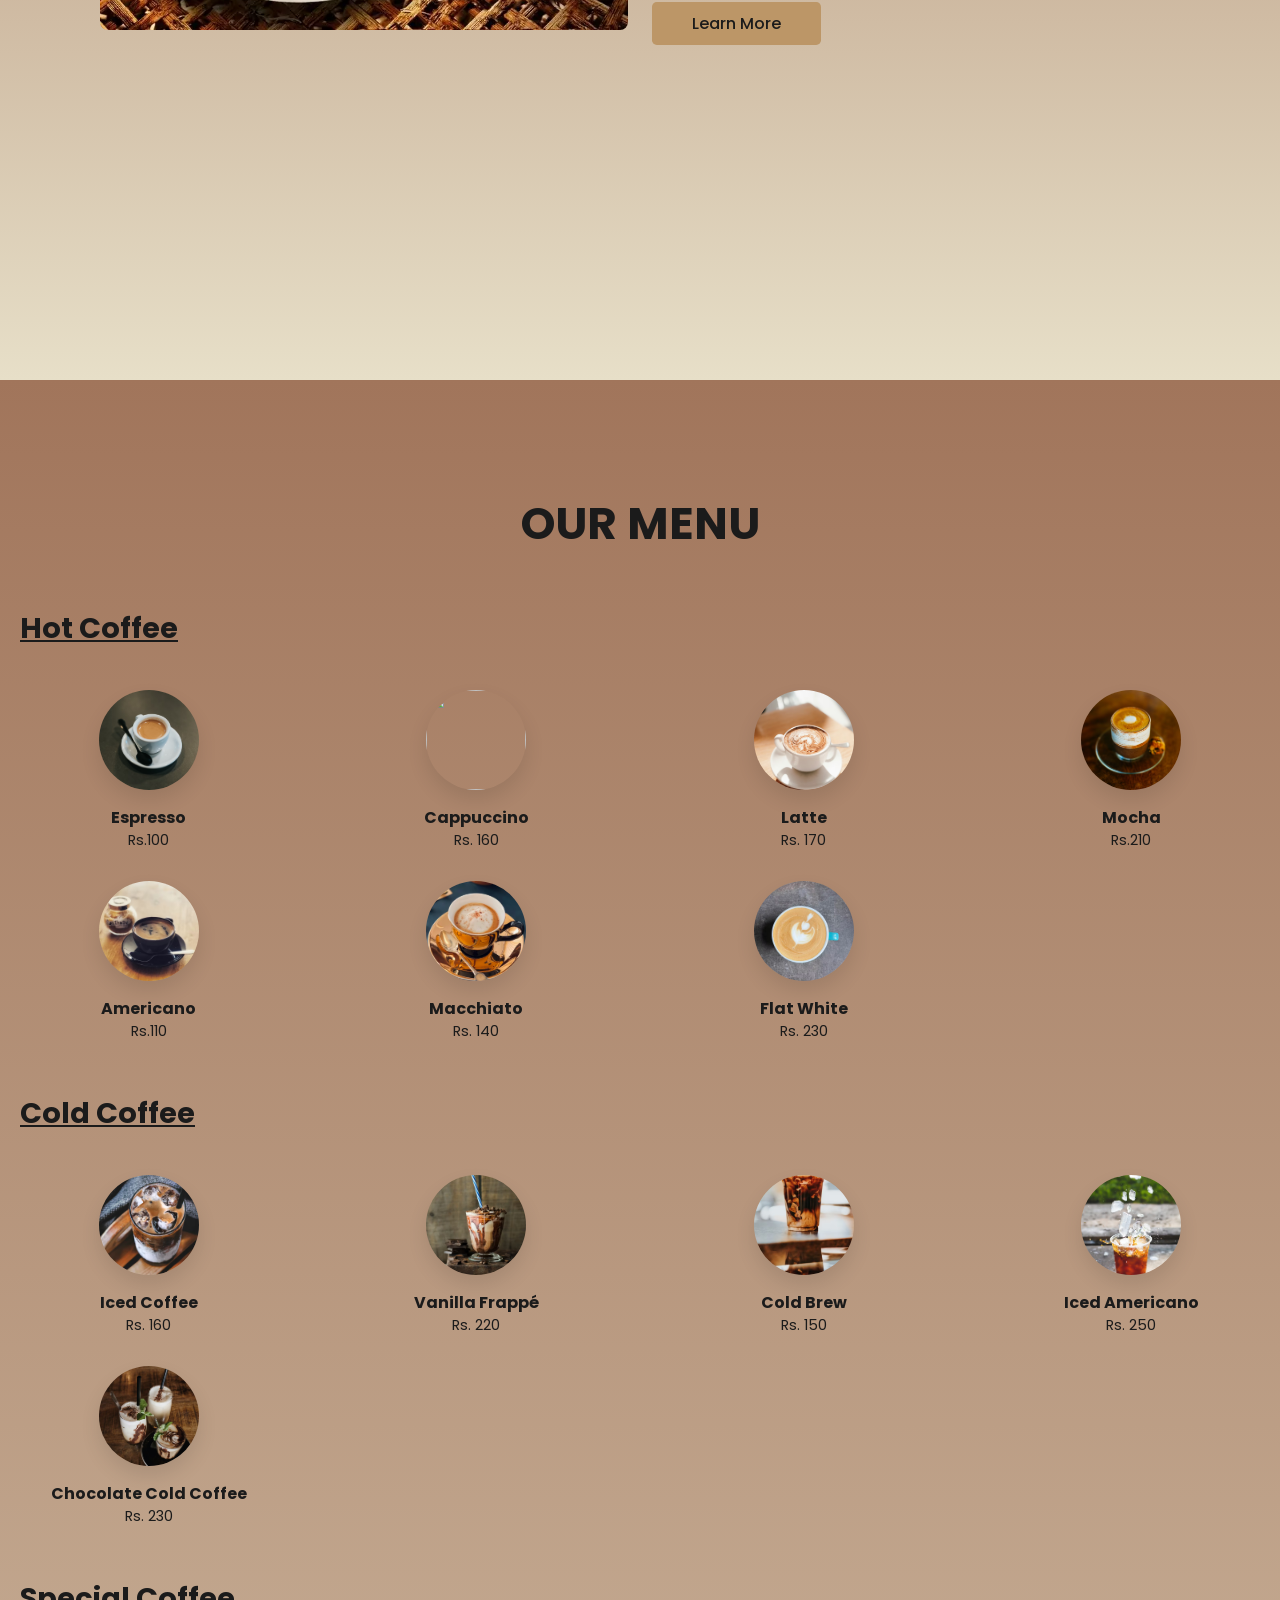
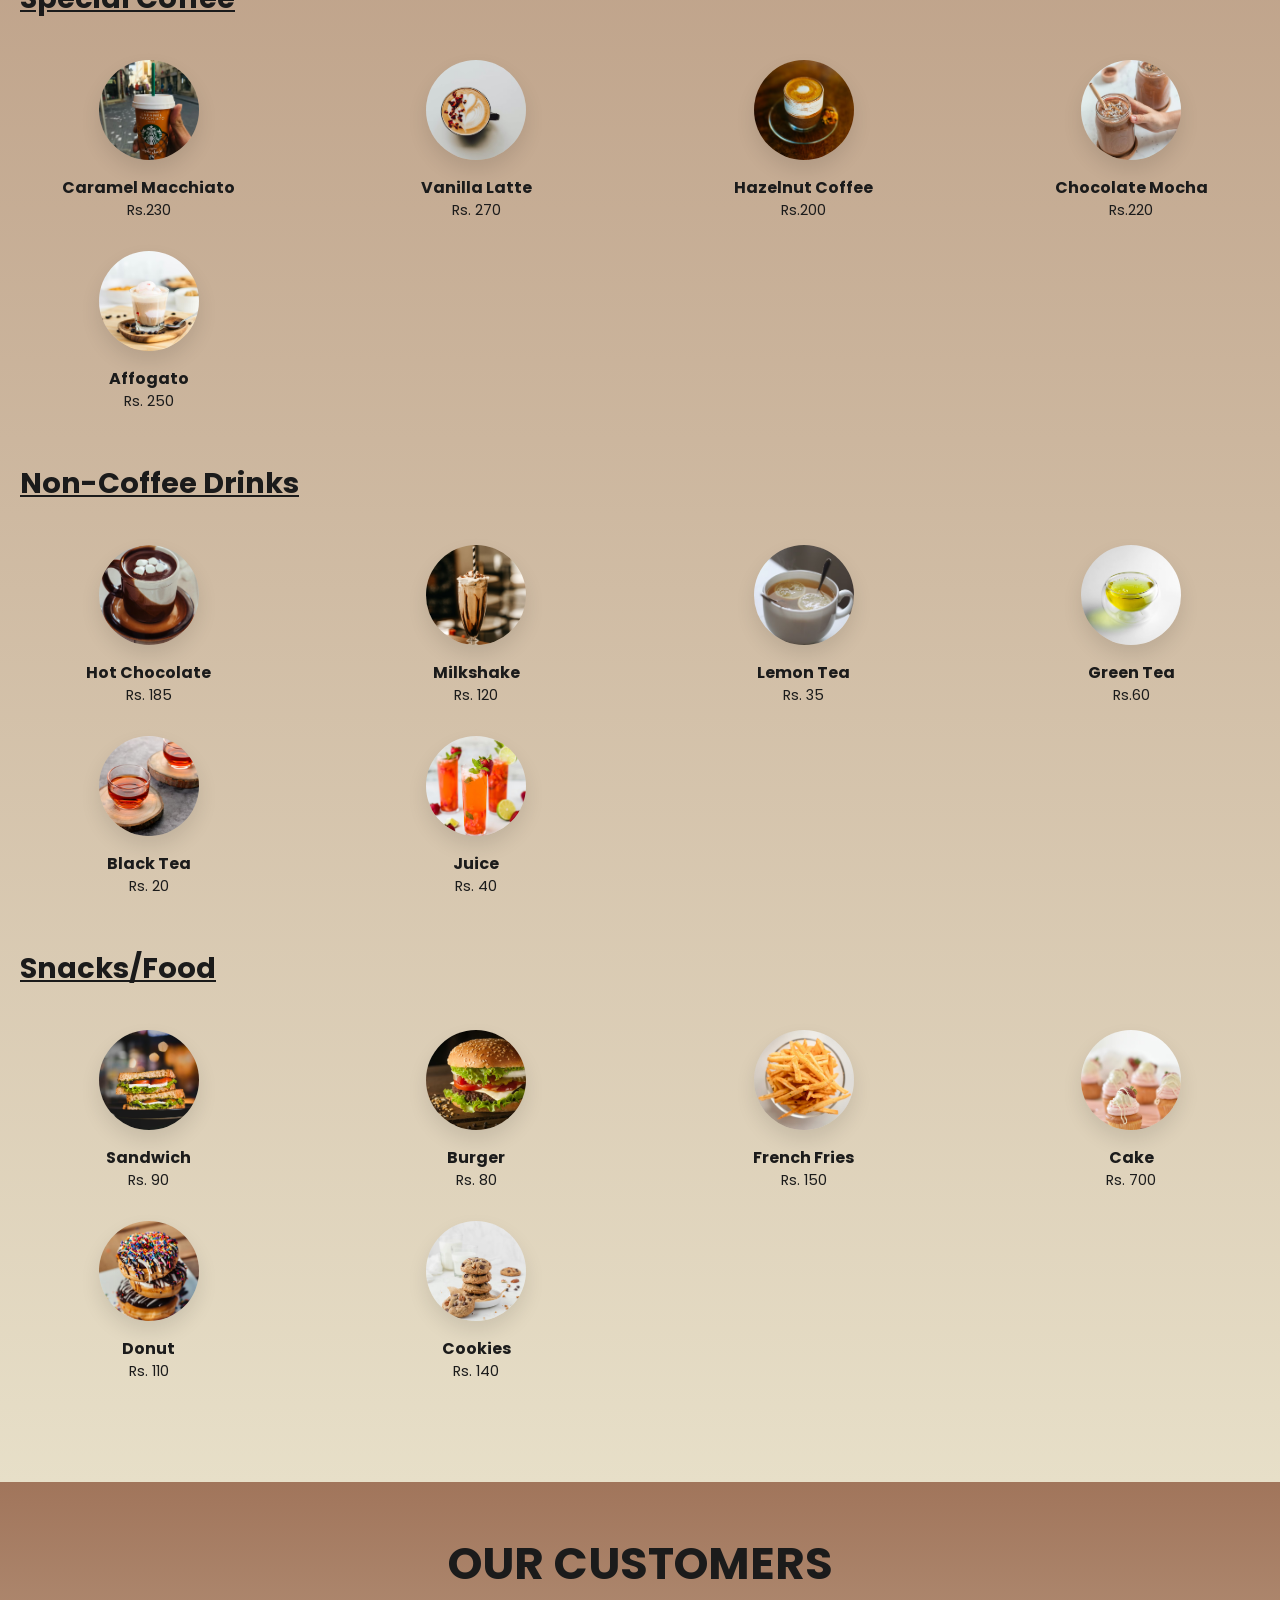
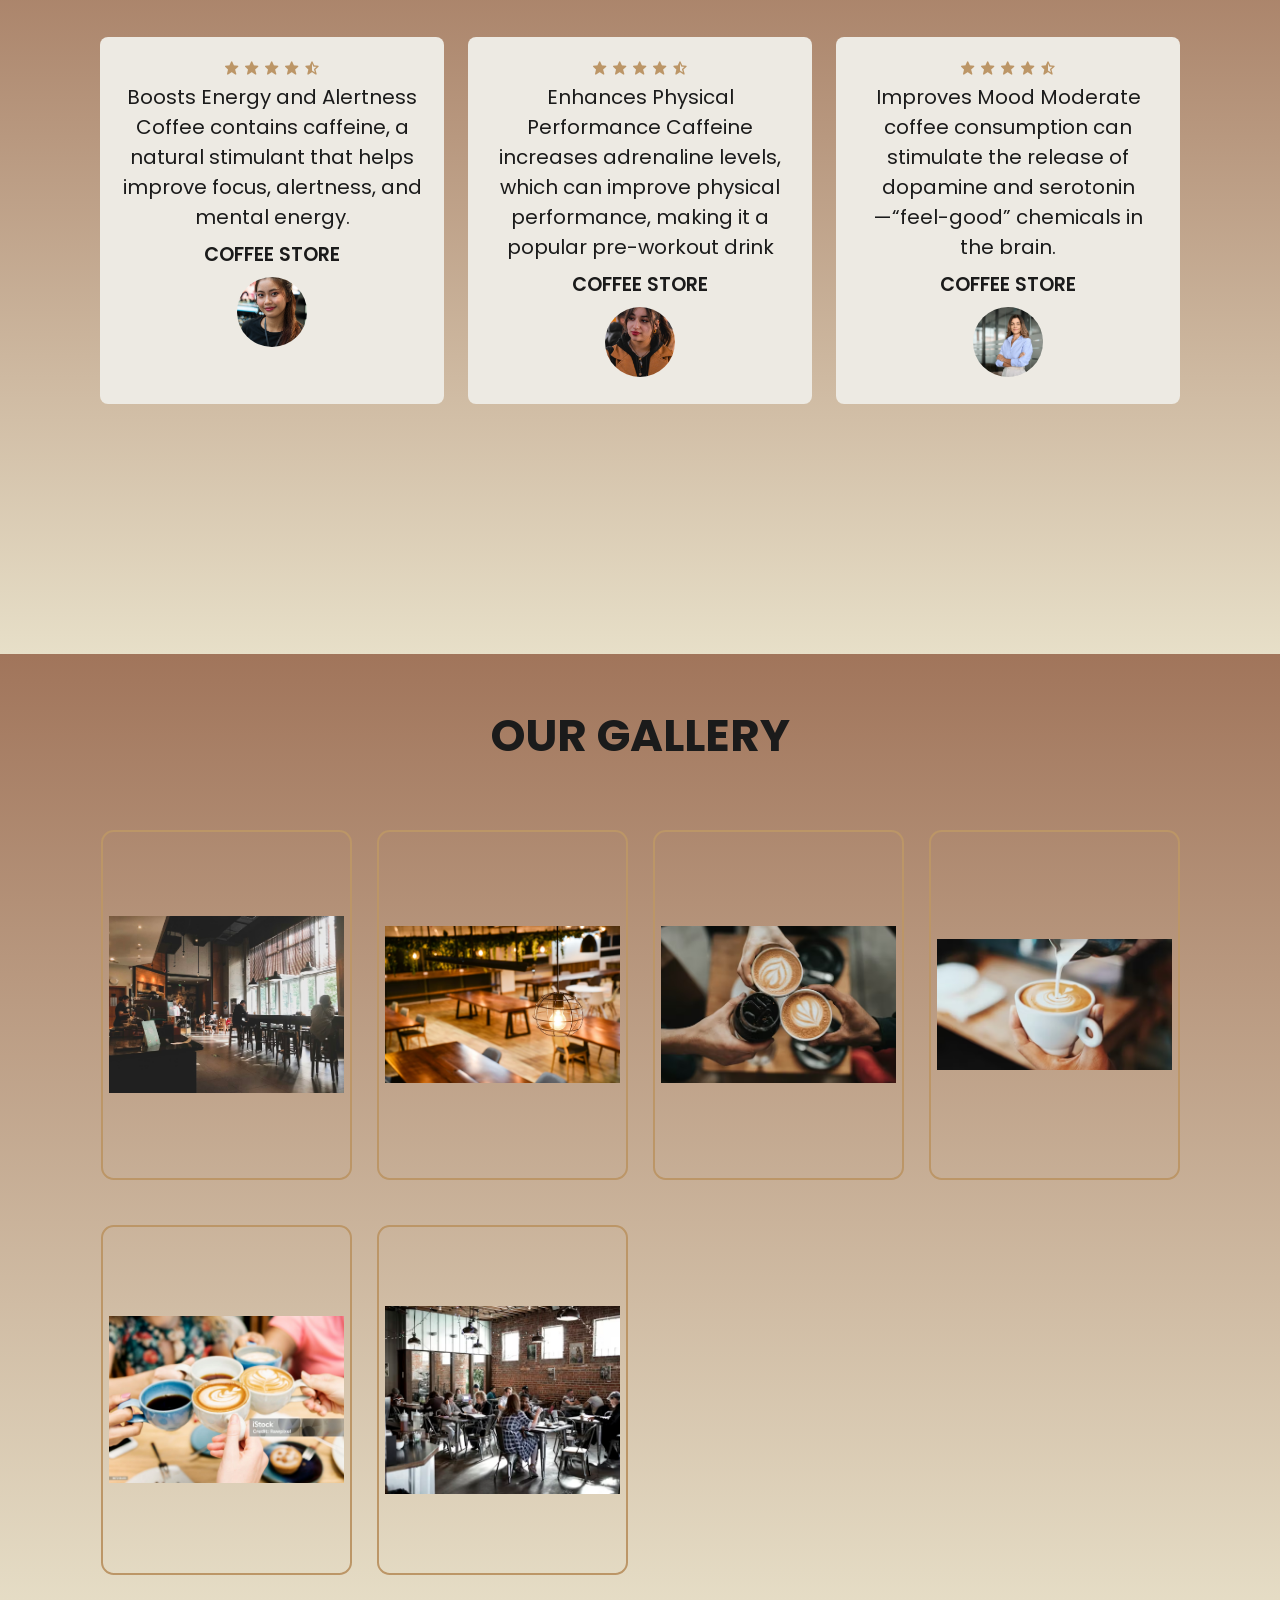
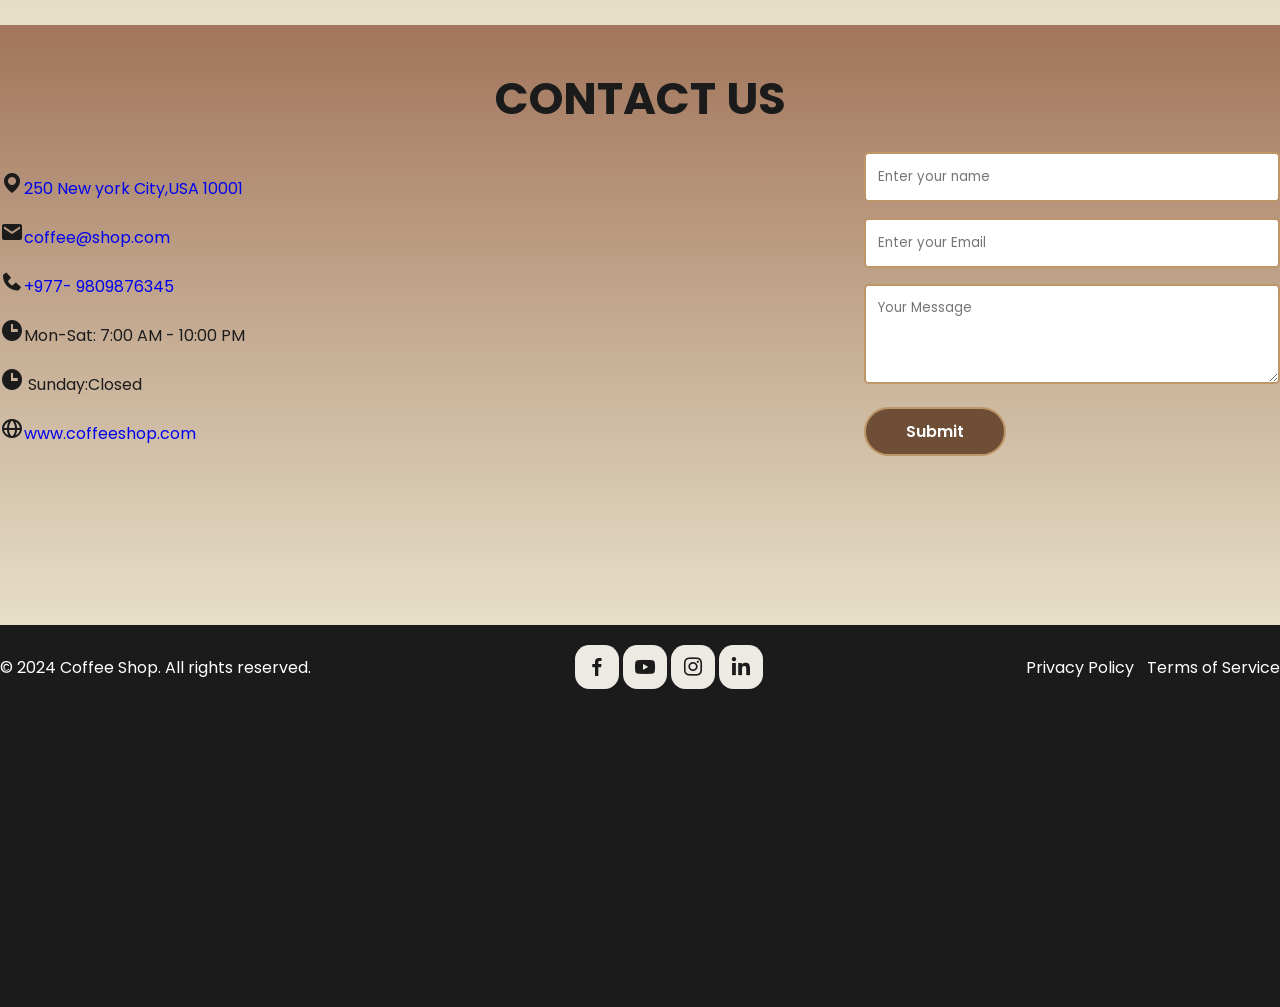
==== commit 09f2de44: "Update fmt.Println message from 'Hello' to 'Goodbye'" ====
--- a/index.html
+++ b/index.html
@@ -367,7 +367,7 @@
                 <p><i class='bx bx-globe'></i><a href="https://www.coffeeshop.com">www.coffeeshop.com</a></p>
                 </li>
             </ul>
-    <form action="https://script.google.com/macros/s/AKfycbwiwgAVeSHhJvW1-K7cb2Zq85t9lY4PIcH1Jroj9TIvGmdhLz7yM1mQ5mbHbmNhvFgF/exec" method="POST" class="contact-form" id="contact-form">
+    <form action="https://script.google.com/macros/s/AKfycbxj1e32O8V4AbT_QwxWj-5DDt4C1NH717_lhw9s82RCatbMRxJYIyZzUK2JEAaZmn-r/exec" method="POST" class="contact-form" id="contact-form">
     <input type="text" name="name" class="form-input" placeholder="Enter your name"><br>
     <input type="email" name="email" placeholder="Enter your Email" class="form-input" required> <br>
     <textarea name="message" placeholder="Your Message" class="form-input" required></textarea>
@@ -427,4 +427,4 @@
 
 
 </body>
-</html>+</html>
--- a/coff.css
+++ b/coff.css
@@ -154,11 +154,11 @@
 /* Container for the buttons */
 .home-buttons {
   display: flex;
-  gap: 20px;           /* Space between buttons */
-  justify-content: center; /* Center horizontally */
+  gap: 20px;          
+  justify-content: flex-start;
   margin-top: 30px;  
-  text-align: left;  /* Space from elements above */
-  flex-wrap: wrap;     /* Wrap on small screens */
+  text-align: left; 
+  flex-wrap: wrap;    
 }
 
 /* Common styles for both buttons */
@@ -168,7 +168,6 @@
   border-radius: 8px;
   border: none;
   cursor: pointer;
-   text-align: left; 
   transition: all 0.3s ease;
   font-weight: 600;
 }
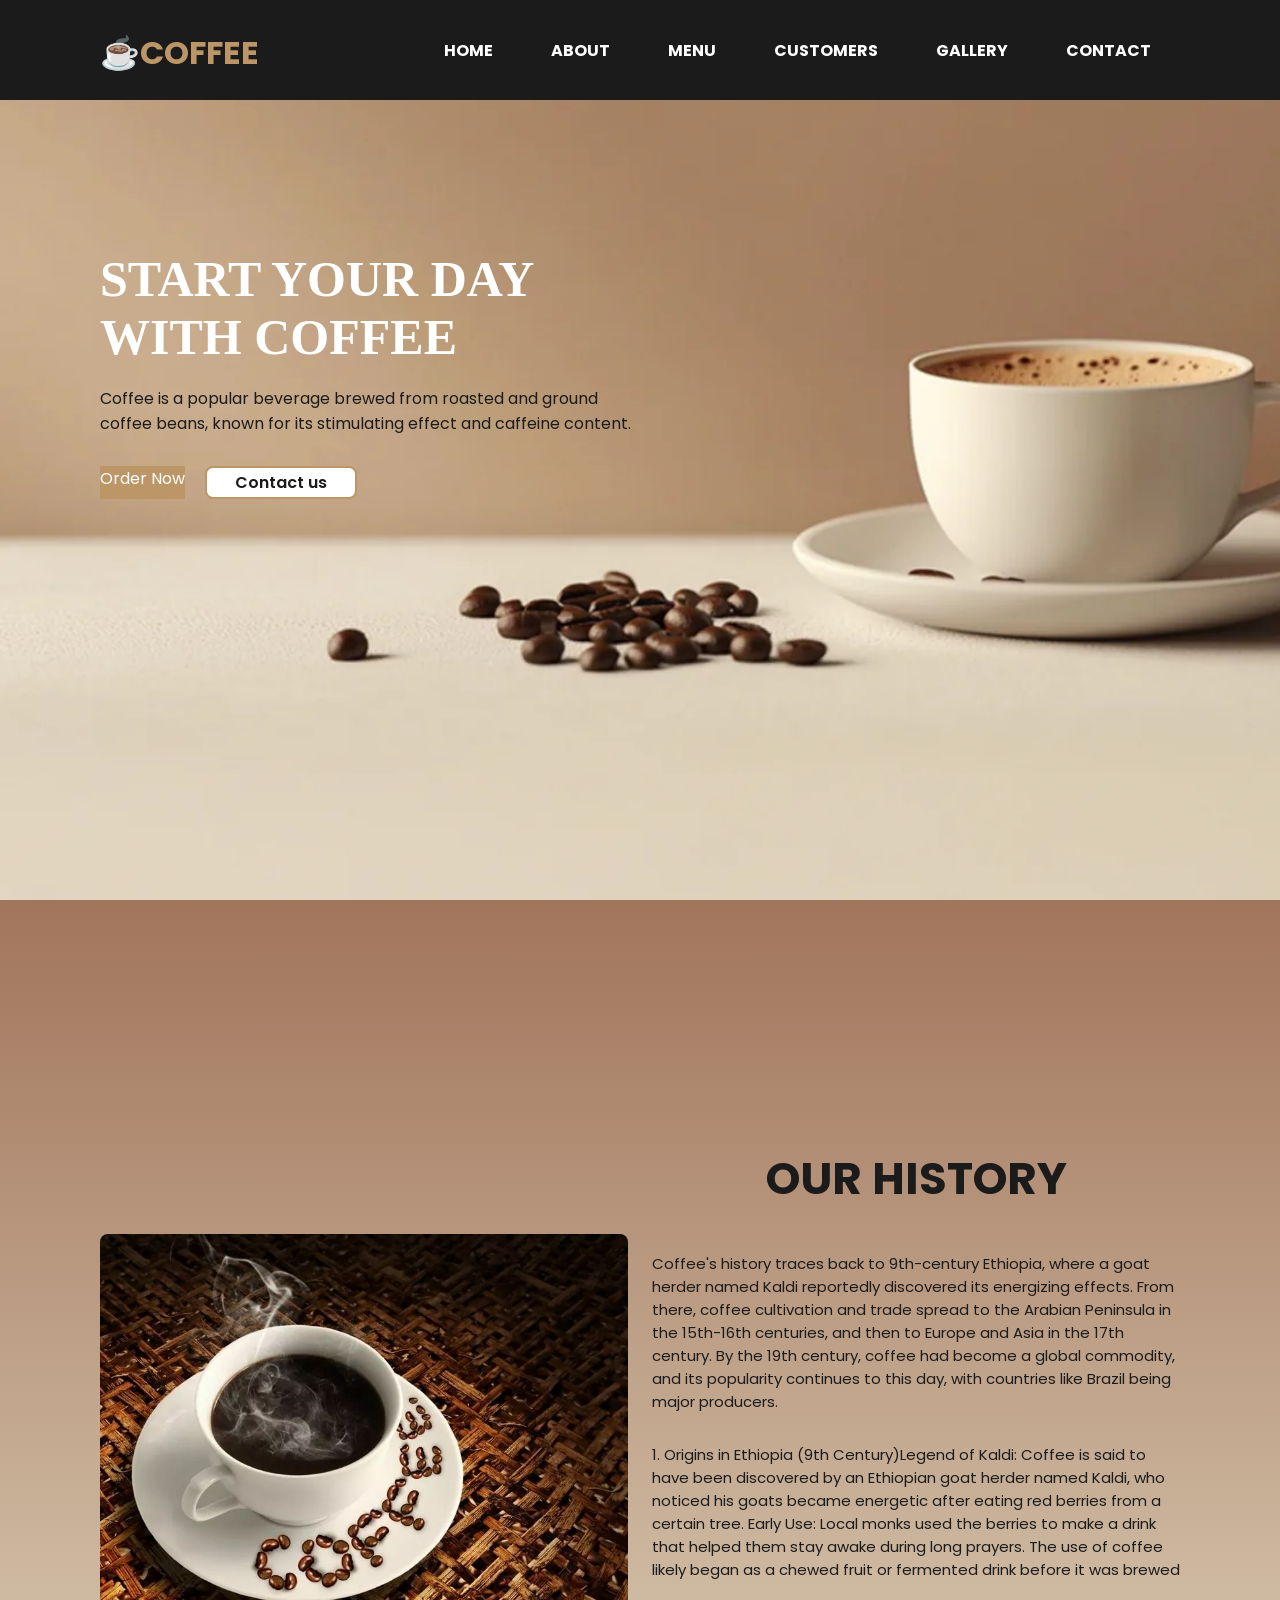
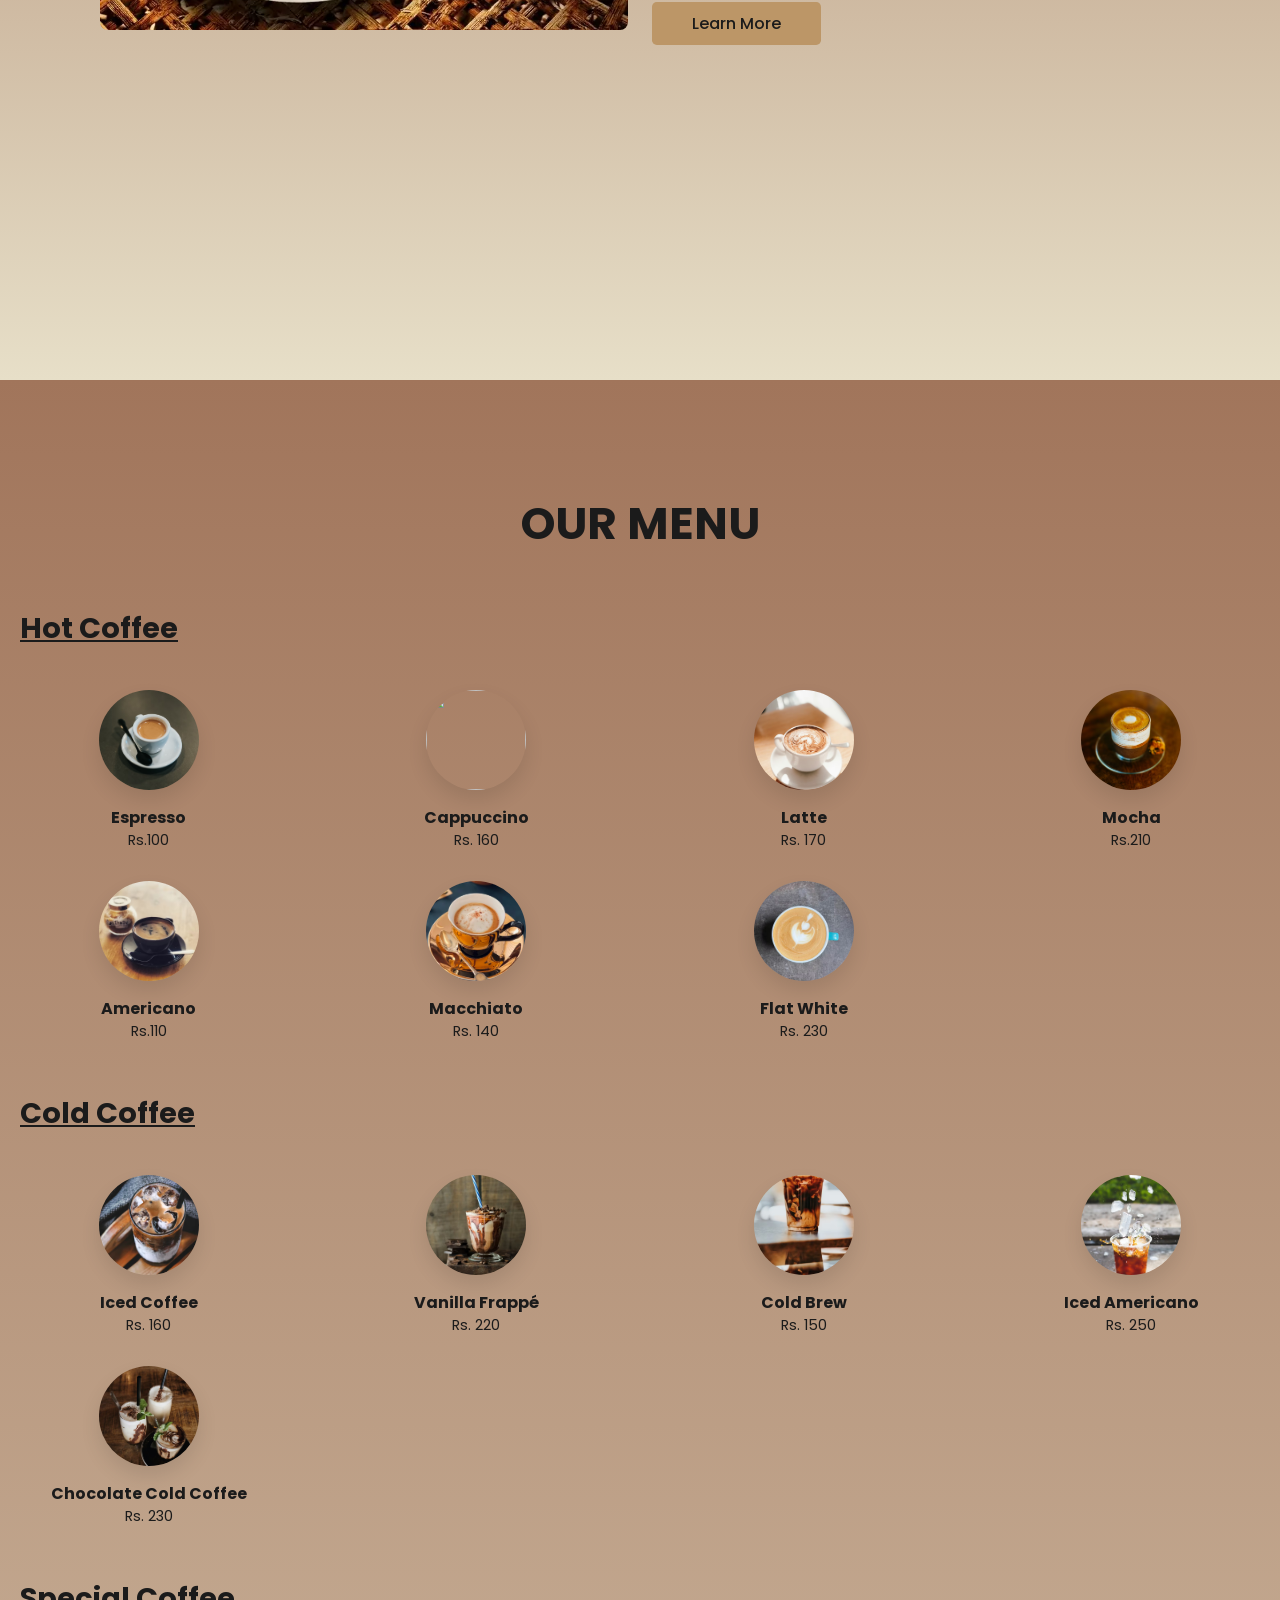
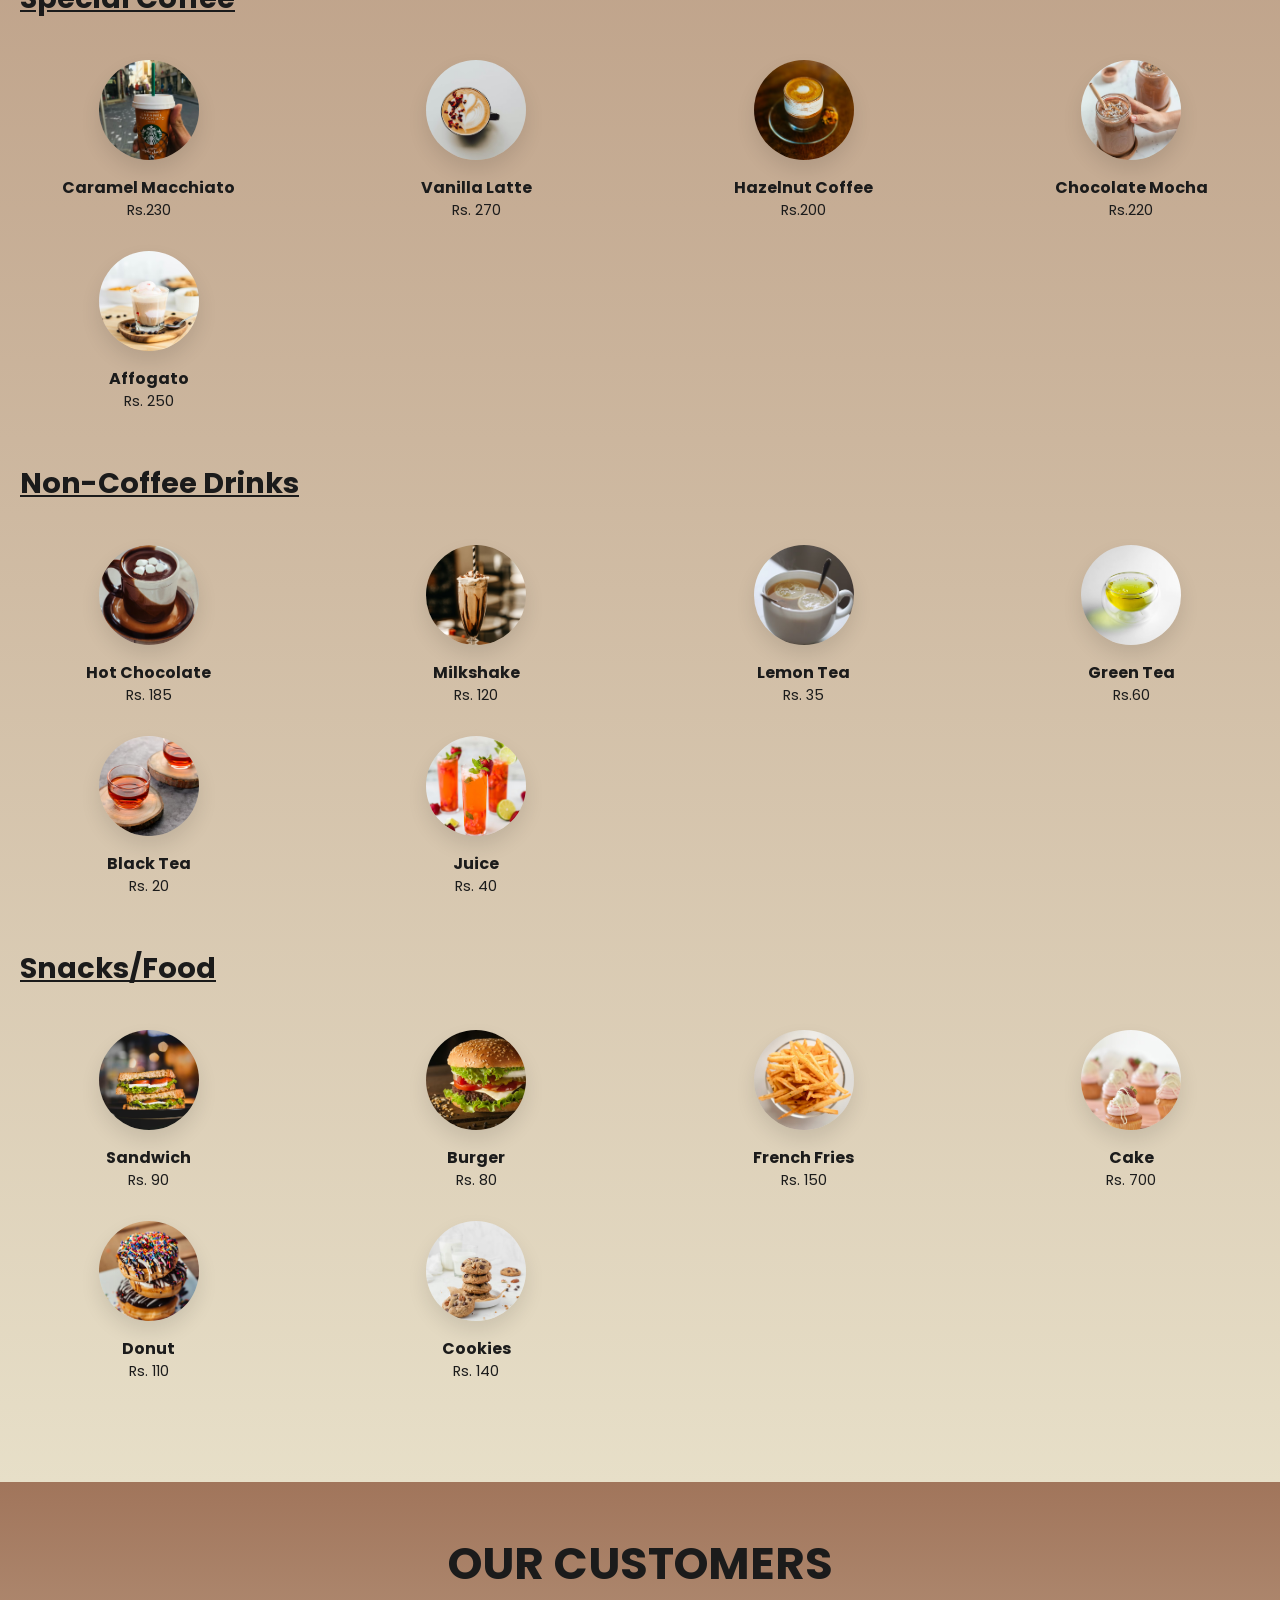
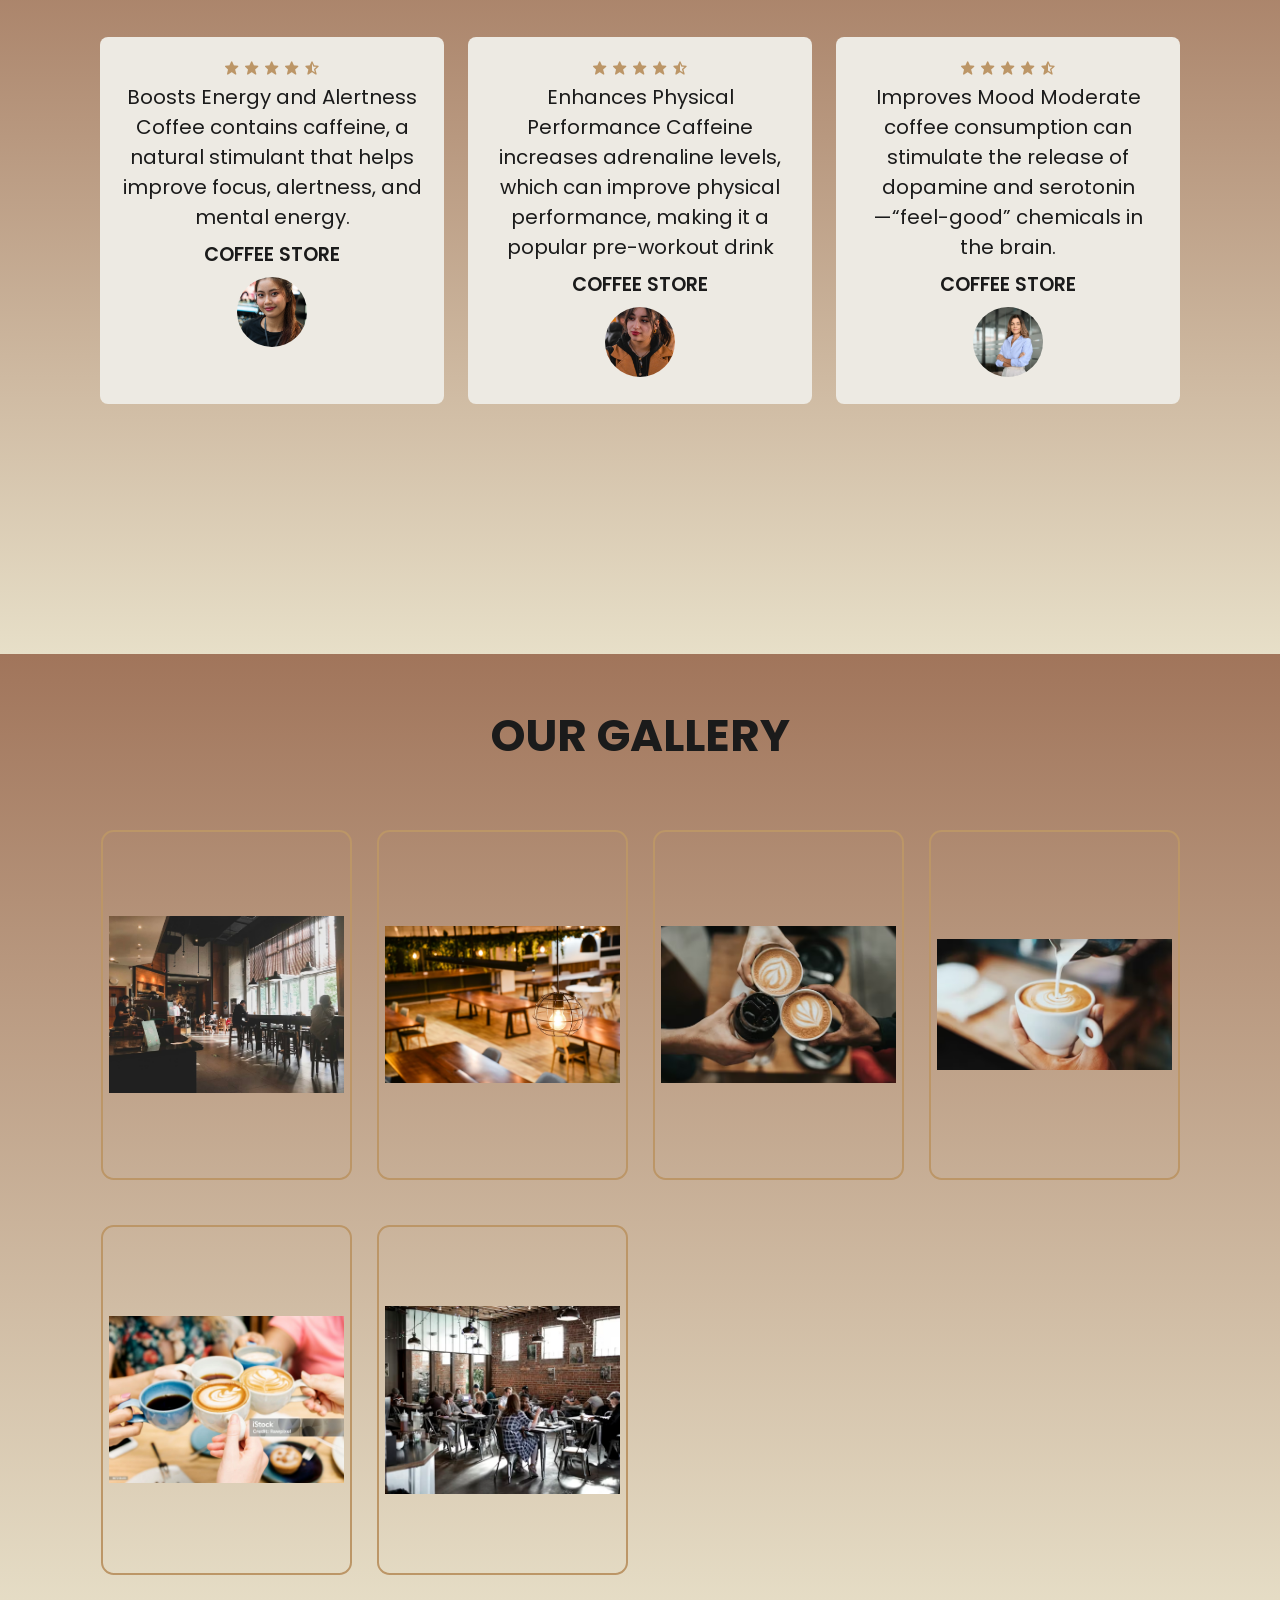
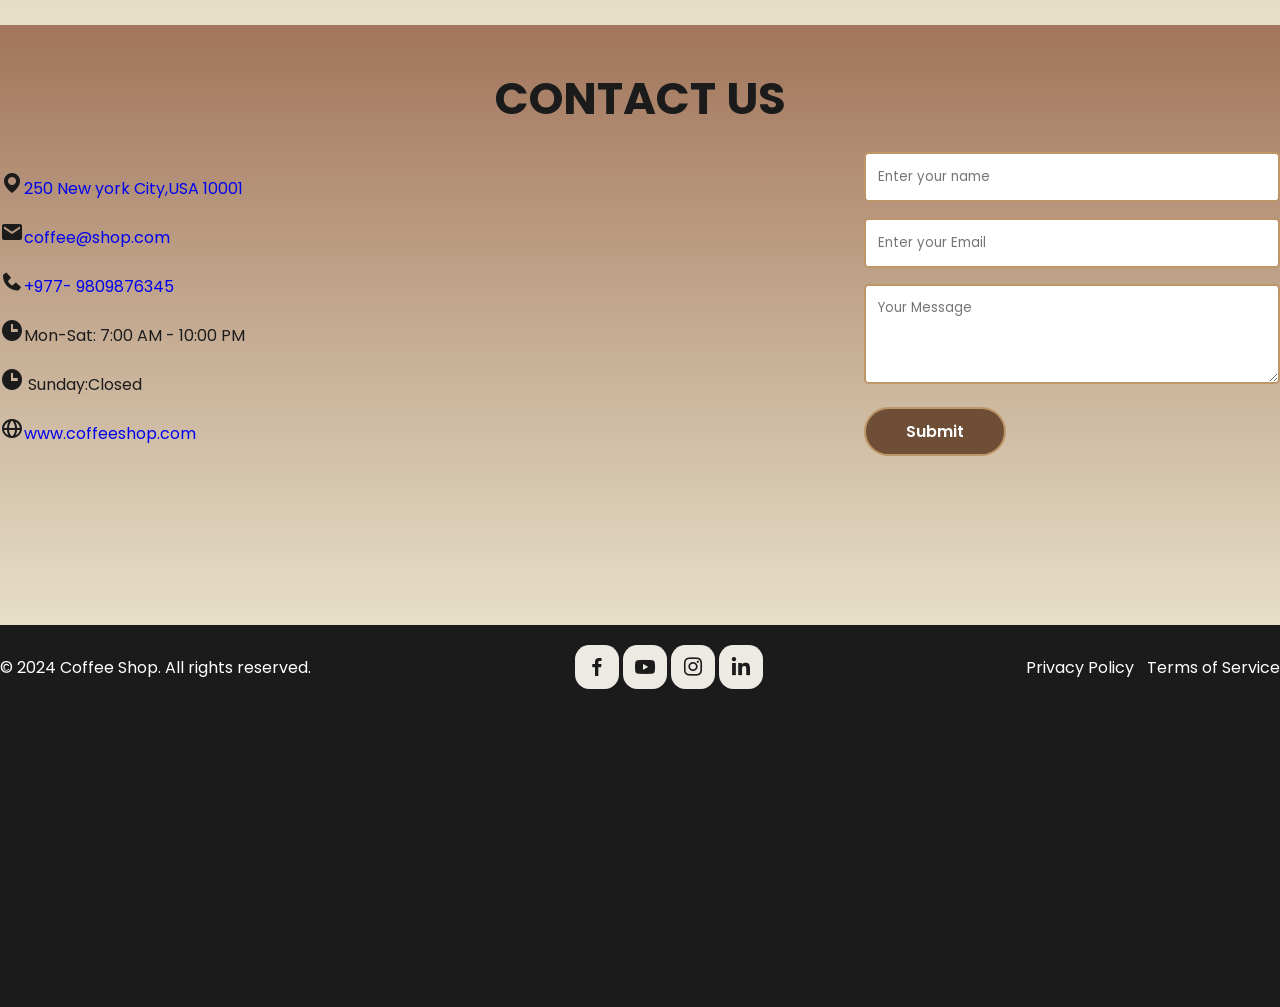
==== commit c0f9923d: "Update fmt.Println message from 'Hello' to 'Goodbye'" ====
--- a/index.html
+++ b/index.html
@@ -45,7 +45,7 @@
         <p>Coffee is a popular beverage brewed from roasted and ground 
         <br>coffee beans, known for its stimulating effect and caffeine content. </p>
        <div class="home-buttons">
-       <button class="btn-order-now" onclick="OrderNow()">Order Now</button>
+       <a href="order.html" class="btn-order-now">Order Now</a>
       <a href="#contact"><button class="btn-contact-us">Contact us</button></a>
     </div>
     </div>
